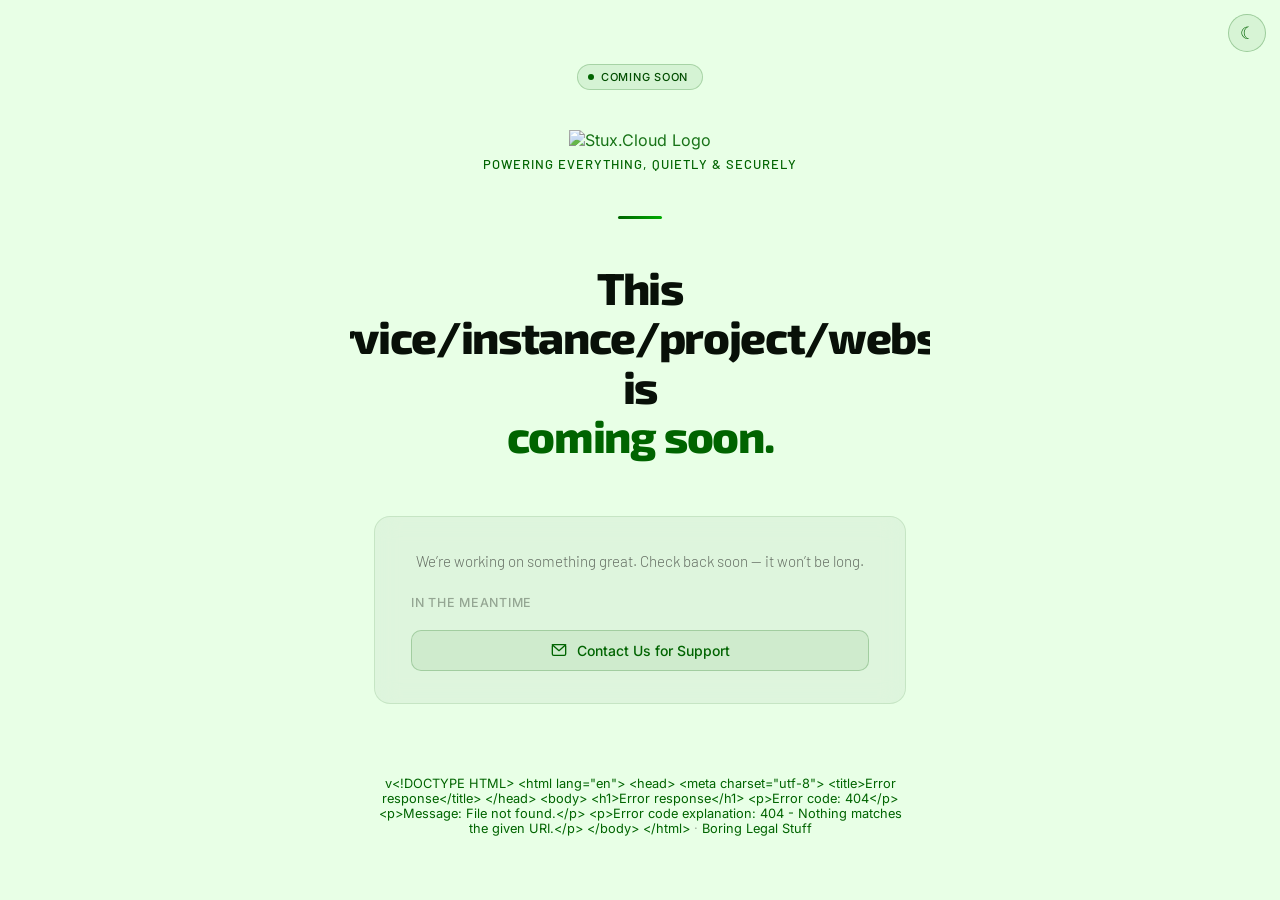
==== index.html @ 69c89c5e "Release v1.0.0 See CHANGELOG.md for details." ====
<!DOCTYPE html>
<html lang="en">

<head>
    <meta charset="UTF-8">
    <meta name="viewport" content="width=device-width, initial-scale=1.0">
    <link rel="icon" type="image/png" href="https://global.media.stux.cloud/icon.png">
    <meta name="description" content="Stux.Cloud — Coming Soon">
    <title>Stux.Cloud — Coming Soon</title>
    <link rel="stylesheet" href="assets/fonts/fonts.css">
    <style>
        *,
        *::before,
        *::after {
            box-sizing: border-box;
            margin: 0;
            padding: 0;
        }

        /* ── Dark mode (default) ── */
        :root {
            --bg: #051e03;
            --bg-card: #111820;
            --border: rgba(255, 255, 255, 0.07);
            --border-input: rgba(255, 255, 255, 0.12);
            --text-1: #eef2ee;
            --text-2: rgba(238, 242, 238, 0.55);
            --text-3: rgba(238, 242, 238, 0.35);
            --accent: #00ac00;
            --accent-dim: rgba(0, 172, 0, 0.13);
            --accent-border: rgba(0, 172, 0, 0.3);
            --accent-hover: rgba(0, 172, 0, 0.22);
            --accent-bg: rgba(0, 172, 0, 0.12);
            --accent-bg-hover: rgba(0, 172, 0, 0.18);
            --accent-border-strong: rgba(0, 172, 0, 0.35);
            --accent-border-hover: rgba(0, 172, 0, 0.55);
            --accent-gradient: linear-gradient(90deg, #006400, #00ac00);
            --chip-color: #00d400;
            --chip-bg: rgba(0, 172, 0, 0.13);
            --chip-border: rgba(0, 172, 0, 0.3);
            --btn-bg: #00ac00;
            --btn-bg-hover: #00c400;
            --btn-text: #0b0f14;
            --input-bg: rgba(255, 255, 255, 0.05);
            --input-bg-focus: rgba(255, 255, 255, 0.08);
        }

        /* ── Light mode ── */
        @media (prefers-color-scheme: light) {
            :root {
                --bg: #e8ffe6;
                --bg-card: #ffffff;
                --border: rgba(0, 0, 0, 0.08);
                --border-input: rgba(0, 0, 0, 0.15);
                --text-1: #081008;
                --text-2: rgba(0, 0, 0, 0.55);
                --text-3: rgba(8, 16, 8, 0.35);
                --accent: #006400;
                --accent-dim: rgba(0, 100, 0, 0.08);
                --accent-border: rgba(0, 100, 0, 0.22);
                --accent-hover: rgba(0, 100, 0, 0.13);
                --accent-bg: rgba(0, 100, 0, 0.07);
                --accent-bg-hover: rgba(0, 100, 0, 0.11);
                --accent-border-strong: rgba(0, 100, 0, 0.28);
                --accent-border-hover: rgba(0, 100, 0, 0.45);
                --accent-gradient: linear-gradient(90deg, #006400, #00ac00);
                --chip-color: #004d00;
                --chip-bg: rgba(0, 100, 0, 0.08);
                --chip-border: rgba(0, 100, 0, 0.22);
                --btn-bg: #006400;
                --btn-bg-hover: #007a00;
                --btn-text: #ffffff;
                --input-bg: #ffffff;
                --input-bg-focus: #f4fbf4;
            }
        }

        :root.theme-light {
            --bg: #e8ffe6;
            --bg-card: #ffffff;
            --border: rgba(0, 0, 0, 0.08);
            --border-input: rgba(0, 0, 0, 0.15);
            --text-1: #081008;
            --text-2: rgba(0, 0, 0, 0.55);
            --text-3: rgba(8, 16, 8, 0.35);
            --accent: #006400;
            --accent-dim: rgba(0, 100, 0, 0.08);
            --accent-border: rgba(0, 100, 0, 0.22);
            --accent-hover: rgba(0, 100, 0, 0.13);
            --accent-bg: rgba(0, 100, 0, 0.07);
            --accent-bg-hover: rgba(0, 100, 0, 0.11);
            --accent-border-strong: rgba(0, 100, 0, 0.28);
            --accent-border-hover: rgba(0, 100, 0, 0.45);
            --accent-gradient: linear-gradient(90deg, #006400, #00ac00);
            --chip-color: #004d00;
            --chip-bg: rgba(0, 100, 0, 0.08);
            --chip-border: rgba(0, 100, 0, 0.22);
            --btn-bg: #006400;
            --btn-bg-hover: #007a00;
            --btn-text: #ffffff;
            --input-bg: #ffffff;
            --input-bg-focus: #f4fbf4;
        }

        :root.theme-dark {
            --bg: #051e03;
            --bg-card: #111820;
            --border: rgba(255, 255, 255, 0.07);
            --border-input: rgba(255, 255, 255, 0.12);
            --text-1: #eef2ee;
            --text-2: rgba(238, 242, 238, 0.55);
            --text-3: rgba(238, 242, 238, 0.35);
            --accent: #00ac00;
            --accent-dim: rgba(0, 172, 0, 0.13);
            --accent-border: rgba(0, 172, 0, 0.3);
            --accent-hover: rgba(0, 172, 0, 0.22);
            --accent-bg: rgba(0, 172, 0, 0.12);
            --accent-bg-hover: rgba(0, 172, 0, 0.18);
            --accent-border-strong: rgba(0, 172, 0, 0.35);
            --accent-border-hover: rgba(0, 172, 0, 0.55);
            --accent-gradient: linear-gradient(90deg, #006400, #00ac00);
            --chip-color: #00d400;
            --chip-bg: rgba(0, 172, 0, 0.13);
            --chip-border: rgba(0, 172, 0, 0.3);
            --btn-bg: #00ac00;
            --btn-bg-hover: #00c400;
            --btn-text: #0b0f14;
            --input-bg: rgba(255, 255, 255, 0.05);
            --input-bg-focus: rgba(255, 255, 255, 0.08);
        }

        html,
        body {
            background: var(--bg);
            color: var(--text-1);
            font-family: 'Inter', sans-serif;
            min-height: 100vh;
            display: flex;
            align-items: center;
            justify-content: center;
            overflow: hidden;
            position: relative;
        }

        /* ── Main wrapper ── */
        .wrapper {
            position: relative;
            z-index: 1;
            display: flex;
            flex-direction: column;
            align-items: center;
            text-align: center;
            padding: 2rem 1.5rem;
            max-width: 580px;
            width: 100%;
        }

        /* ── Staggered animations ── */
        .a1 {
            animation: rise 0.65s 0.00s cubic-bezier(0.16, 1, 0.3, 1) both;
        }

        .a2 {
            animation: rise 0.65s 0.08s cubic-bezier(0.16, 1, 0.3, 1) both;
        }

        .a3 {
            animation: rise 0.65s 0.15s cubic-bezier(0.16, 1, 0.3, 1) both;
        }

        .a4 {
            animation: rise 0.65s 0.22s cubic-bezier(0.16, 1, 0.3, 1) both;
        }

        .a5 {
            animation: rise 0.65s 0.30s cubic-bezier(0.16, 1, 0.3, 1) both;
        }

        .a6 {
            animation: rise 0.65s 0.38s cubic-bezier(0.16, 1, 0.3, 1) both;
        }

        @keyframes rise {
            from {
                opacity: 0;
                transform: translateY(18px);
            }

            to {
                opacity: 1;
                transform: translateY(0);
            }
        }

        /* ── Status chip ── */
        .chip {
            display: inline-flex;
            align-items: center;
            gap: 7px;
            background: var(--chip-bg);
            border: 1px solid var(--chip-border);
            border-radius: 100px;
            padding: 5px 14px 5px 10px;
            font-family: 'Inter', sans-serif;
            font-size: 11px;
            font-weight: 500;
            color: var(--chip-color);
            letter-spacing: 0.07em;
            text-transform: uppercase;
            margin-bottom: 2.5rem;
        }

        .chip-dot {
            width: 6px;
            height: 6px;
            border-radius: 50%;
            background: var(--accent);
            animation: blink 2.4s ease-in-out infinite;
        }

        @keyframes blink {

            0%,
            100% {
                opacity: 1;
            }

            50% {
                opacity: 0.2;
            }
        }

        /* ── Logo ── */
        .logo {
            margin-bottom: 2.75rem;
        }

        .logo a {
            display: inline-block;
            opacity: 0.9;
            transition: opacity 0.2s, transform 0.2s;
        }

        .logo a:hover {
            opacity: 1;
            transform: scale(1.04);
        }

        /* ── Green accent bar ── */
        .accent-bar {
            width: 44px;
            height: 3px;
            border-radius: 2px;
            background: var(--accent-gradient);
            margin: 0 auto 2.75rem;
        }

        /* ── Heading ── */
        h1 {
            font-family: 'Stuxedo Tale', 'Exo 2', sans-serif;
            font-size: clamp(1.9rem, 5vw, 2.8rem);
            font-weight: 800;
            line-height: 1.1;
            letter-spacing: -0.03em;
            color: var(--text-1);
            margin-bottom: 0.75rem;
        }

        h1 em {
            font-style: normal;
            color: var(--accent);
        }

        /* ── Subheading ── */
        .sub {
            font-family: 'StuxGroup Tale', 'Barlow', sans-serif;
            font-size: 0.95rem;
            font-weight: 300;
            color: var(--text-2);
            line-height: 1.7;
            margin-bottom: 1.25rem;
        }

        /* ── Login card ── */
        .card {
            width: 100%;
            background: rgba(255, 255, 255, 0.04);
            border: 1px solid var(--accent-bg-hover);
            border-radius: 16px;
            padding: 32px 36px;
            max-width: 560px;
            width: 100%;
            ;
            margin-top: 2.75rem;
            margin-bottom: 4rem;
            backdrop-filter: blur(12px);
            -webkit-backdrop-filter: blur(12px);
        }

        @media (prefers-color-scheme: light) {
            .card { background: rgba(0, 0, 0, 0.04); }
        }
        :root.theme-light .card { background: rgba(0, 0, 0, 0.04); }
        :root.theme-dark .card { background: rgba(255, 255, 255, 0.04); }

        .card-label {
            font-family: 'Inter', sans-serif;
            font-size: 0.78rem;
            font-weight: 500;
            color: var(--text-3);
            letter-spacing: 0.06em;
            text-transform: uppercase;
            text-align: left;
            margin-bottom: 1.25rem;
        }

        /* ── Password input ── */
        .input-wrap {
            position: relative;
            margin-bottom: 1rem;
        }

        input[type="password"] {
            width: 100%;
            background: rgba(255, 255, 255, 0.05);
            border: 1px solid rgba(255, 255, 255, 0.12);
            border-radius: 10px;
            padding: 0.75rem 0.875rem 0.75rem 2.6rem;
            font-family: 'Inter', sans-serif;
            font-size: 0.9rem;
            font-weight: 400;
            color: var(--text-1);
            outline: none;
            transition: border-color 0.2s, background 0.2s, box-shadow 0.2s;
            -webkit-appearance: none;
            appearance: none;
        }

        input[type="password"]::placeholder {
            color: var(--text-3);
        }

        input[type="password"]:focus {
            background: var(--input-bg-focus);
            border-color: var(--accent-border);
            box-shadow: 0 0 0 3px var(--accent-dim);
        }

        /* ── Submit button ── */
        button[type="submit"] {
            width: 100%;
            background: var(--accent-bg);
            border: none;
            border-radius: 10px;
            padding: 0.8rem 1.5rem;
            font-family: 'Inter', sans-serif;
            font-size: 0.9rem;
            font-weight: 500;
            color: var(--accent);
            cursor: pointer;
            transition: background 0.2s, transform 0.15s;
            letter-spacing: 0.02em;
        }

        button[type="submit"]:hover {
            background: var(--btn-bg-hover);
            opacity: 1;
        }

        button[type="submit"]:active {
            transform: scale(0.98);
        }

        /* ── Badge ── */
        .status-btn {
            color: #0b0f14 !important;
        }

        .status-btn:hover,
        .status-btn:focus {
            background: var(--accent-hover);
            color: var(--accent) !important;
            border-color: var(--accent-border-hover);
            outline: none;

            opacity: 1;
        }

        .input-wrap::before {
            content: '';
            position: absolute;
            left: 14px;
            top: 50%;
            transform: translateY(-50%);
            width: 15px;
            height: 15px;
            background-image: url("data:image/svg+xml,%3Csvg xmlns='http://www.w3.org/2000/svg' viewBox='0 0 24 24' fill='none' stroke='%2300ac00' stroke-width='1.9' stroke-linecap='round' stroke-linejoin='round'%3E%3Crect x='3' y='11' width='18' height='11' rx='2' ry='2'/%3E%3Cpath d='M7 11V7a5 5 0 0 1 10 0v4'/%3E%3C/svg%3E");
            background-repeat: no-repeat;
            background-size: contain;
            background-position: center;
            z-index: 2;
            pointer-events: none;
            transition: opacity 0.2s;
        }

        @media (prefers-color-scheme: light) {
            .input-wrap::before {
                background-image: url("data:image/svg+xml,%3Csvg xmlns='http://www.w3.org/2000/svg' viewBox='0 0 24 24' fill='none' stroke='%23006400' stroke-width='1.9' stroke-linecap='round' stroke-linejoin='round'%3E%3Crect x='3' y='11' width='18' height='11' rx='2' ry='2'/%3E%3Cpath d='M7 11V7a5 5 0 0 1 10 0v4'/%3E%3C/svg%3E");
            }
        }

        .input-wrap:focus-within::before {
            opacity: 1;
        }

        /* ── Tagline ── */
        .tagline {
            font-family: 'StuxGroup Tale', 'Barlow', sans-serif;
            font-size: 13px;
            font-weight: 500;
            color: var(--accent);
            letter-spacing: 0.08em;
            text-transform: uppercase;
            margin: 6px 0 0;
        }

        /* ── Logo responsive ── */
        .logo img,
        img.site-logo {
            max-height: 100px;
            height: auto;
            width: auto;
        }

        img.poweredby-badge {
            max-height: 80px;
        }

        @media (max-width: 570px) {

            .logo img,
            img.site-logo,
            img.poweredby-badge {
                width: 100%;
                max-height: none;
            }
        }

        #theme-toggle {
            position: fixed;
            top: 14px;
            right: 14px;
            z-index: 100;
            background: var(--accent-bg);
            border: 1px solid var(--accent-border-strong);
            border-radius: 50%;
            width: 38px;
            height: 38px;
            font-size: 17px;
            line-height: 38px;
            text-align: center;
            cursor: pointer;
            padding: 0;
            color: var(--accent);
            transition: background 0.2s, border-color 0.2s;
        }

        #theme-toggle:hover {
            background: var(--accent-hover);
            border-color: var(--accent-border-hover);
        }

        /* ── Button list ── */
        .btn-list {
            display: flex;
            flex-direction: column;
            gap: 10px;
        }

        .btn-list a {
            display: flex;
            align-items: center;
            gap: 10px;
            padding: 11px 16px;
            border-radius: 10px;
            justify-content: center;
            font-family: 'Inter', sans-serif;
            font-size: 14px;
            font-weight: 500;
            text-decoration: none;
            border: 1px solid var(--accent-border);
            background: var(--accent-bg);
            color: var(--accent);
            transition: background 0.2s, border-color 0.2s;
        }

        .btn-list a:hover,
        .btn-list a:focus {
            background: var(--accent-bg-hover);
            border-color: var(--accent-border-hover);
            color: var(--accent) !important;

            opacity: 1;
        }

        .btn-list a svg {
            width: 16px;
            height: 16px;
            fill: none;
            stroke: currentColor;
            stroke-width: 2;
            stroke-linecap: round;
            stroke-linejoin: round;
            flex-shrink: 0;
        }

        /* ── Links ── */
        a,
        a:visited {
            color: var(--accent) !important;
            text-decoration: none !important;
        }

        a:hover,
        a:focus {
            color: var(--accent) !important;
            text-decoration: none !important;
            opacity: 0.8;
        }

        /* ── CSS-only falling leaves (TinyMCE-safe, no JS/canvas) ── */
        .leaves {
            position: fixed;
            inset: 0;
            z-index: 0;
            pointer-events: none;
            overflow: hidden;
        }

        .lf {
            position: absolute;
            top: -30px;
            width: var(--sz, 14px);
            height: calc(var(--sz, 14px) * 1.4);
            animation-timing-function: linear;
            animation-iteration-count: infinite;
        }

        .lf::before {
            content: '';
            display: block;
            width: 100%;
            height: 100%;
            border-radius: 50% 0 50% 0;
            transform: rotate(45deg);
        }

        /* dark mode colours */
        .lf {
            opacity: var(--op-d, 0.12);
        }

        .lf::before {
            background: var(--cd, #00ac00);
        }

        /* light mode colours */
        @media (prefers-color-scheme: light) {
            .lf {
                opacity: var(--op-l, 0.18);
            }

            .lf::before {
                background: var(--cl, #006400);
            }
        }

        /* three sway variants */
        .lf-a {
            animation-name: lf-fall-a;
        }

        .lf-b {
            animation-name: lf-fall-b;
        }

        .lf-c {
            animation-name: lf-fall-c;
        }

        @keyframes lf-fall-a {
            0% {
                transform: translate(0, -30px) rotate(0deg);
            }

            20% {
                transform: translate(35px, 20vh) rotate(80deg);
            }

            40% {
                transform: translate(-15px, 40vh) rotate(155deg);
            }

            60% {
                transform: translate(28px, 60vh) rotate(230deg);
            }

            80% {
                transform: translate(-12px, 80vh) rotate(305deg);
            }

            100% {
                transform: translate(5px, 110vh) rotate(360deg);
            }
        }

        @keyframes lf-fall-b {
            0% {
                transform: translate(0, -30px) rotate(15deg);
            }

            20% {
                transform: translate(-28px, 20vh) rotate(88deg);
            }

            40% {
                transform: translate(22px, 40vh) rotate(163deg);
            }

            60% {
                transform: translate(-32px, 60vh) rotate(238deg);
            }

            80% {
                transform: translate(18px, 80vh) rotate(313deg);
            }

            100% {
                transform: translate(-8px, 110vh) rotate(390deg);
            }
        }

        @keyframes lf-fall-c {
            0% {
                transform: translate(0, -30px) rotate(-10deg);
            }

            20% {
                transform: translate(18px, 20vh) rotate(60deg);
            }

            40% {
                transform: translate(-38px, 40vh) rotate(130deg);
            }

            60% {
                transform: translate(14px, 60vh) rotate(205deg);
            }

            80% {
                transform: translate(-22px, 80vh) rotate(275deg);
            }

            100% {
                transform: translate(10px, 110vh) rotate(345deg);
            }
        }

        .badge-wrap a {
            display: inline-block;
            color: var(--accent) !important;
            opacity: 0.9;
            transition: opacity 0.2s, transform 0.2s;
        }

        .badge-wrap a:hover {
            opacity: 1;
            transform: scale(1.04);
        }

        /* ── Icons (CSS-only, TinyMCE-safe) ── */
        .info-icon.icon-info::before {
            content: '';
            display: block;
            width: 15px;
            height: 15px;
            background-image: url("data:image/svg+xml,%3Csvg xmlns='http://www.w3.org/2000/svg' viewBox='0%200%2024%2024' fill='none' stroke='%2300ac00' stroke-width='1.9' stroke-linecap='round' stroke-linejoin='round'%3E%3Ccircle cx='12' cy='12' r='10'/%3E%3Cline x1='12' y1='8' x2='12' y2='12'/%3E%3Cline x1='12' y1='16' x2='12.01' y2='16'/%3E%3C/svg%3E");
            background-repeat: no-repeat;
            background-size: contain;
            background-position: center;
        }

        @media (prefers-color-scheme: light) {
            .info-icon.icon-info::before {
                background-image: url("data:image/svg+xml,%3Csvg xmlns='http://www.w3.org/2000/svg' viewBox='0%200%2024%2024' fill='none' stroke='%23006400' stroke-width='1.9' stroke-linecap='round' stroke-linejoin='round'%3E%3Ccircle cx='12' cy='12' r='10'/%3E%3Cline x1='12' y1='8' x2='12' y2='12'/%3E%3Cline x1='12' y1='16' x2='12.01' y2='16'/%3E%3C/svg%3E");
            }
        }

        .info-icon.icon-phone::before {
            content: '';
            display: block;
            width: 15px;
            height: 15px;
            background-image: url("data:image/svg+xml,%3Csvg xmlns='http://www.w3.org/2000/svg' viewBox='0%200%2024%2024' fill='none' stroke='%2300ac00' stroke-width='1.9' stroke-linecap='round' stroke-linejoin='round'%3E%3Cpath d='M22%2016.92v3a2%202%200%2001-2.18%202%2019.79%2019.79%200%2001-8.63-3.07A19.5%2019.5%200%20013.07%209.81%2019.79%2019.79%200%20010%201.18%202%202%200%20011.98%200h3a2%202%200%20012%201.72c.127.96.361%201.903.7%202.81a2%202%200%2001-.45%202.11L6.09%207.91a16%2016%200%20006%206l1.27-1.27a2%202%200%20012.11-.45c.907.339%201.85.573%202.81.7A2%202%200%200122%2014.92v2z'/%3E%3C/svg%3E");
            background-repeat: no-repeat;
            background-size: contain;
            background-position: center;
        }

        @media (prefers-color-scheme: light) {
            .info-icon.icon-phone::before {
                background-image: url("data:image/svg+xml,%3Csvg xmlns='http://www.w3.org/2000/svg' viewBox='0%200%2024%2024' fill='none' stroke='%23006400' stroke-width='1.9' stroke-linecap='round' stroke-linejoin='round'%3E%3Cpath d='M22%2016.92v3a2%202%200%2001-2.18%202%2019.79%2019.79%200%2001-8.63-3.07A19.5%2019.5%200%20013.07%209.81%2019.79%2019.79%200%20010%201.18%202%202%200%20011.98%200h3a2%202%200%20012%201.72c.127.96.361%201.903.7%202.81a2%202%200%2001-.45%202.11L6.09%207.91a16%2016%200%20006%206l1.27-1.27a2%202%200%20012.11-.45c.907.339%201.85.573%202.81.7A2%202%200%200122%2014.92v2z'/%3E%3C/svg%3E");
            }
        }

        :root.theme-light .input-wrap::before {
            background-image: url("data:image/svg+xml,%3Csvg xmlns='http://www.w3.org/2000/svg' viewBox='0 0 24 24' fill='none' stroke='%23006400' stroke-width='1.9' stroke-linecap='round' stroke-linejoin='round'%3E%3Crect x='3' y='11' width='18' height='11' rx='2' ry='2'/%3E%3Cpath d='M7 11V7a5 5 0 0 1 10 0v4'/%3E%3C/svg%3E");
        }

        :root.theme-light .info-icon.icon-info::before {
            background-image: url("data:image/svg+xml,%3Csvg xmlns='http://www.w3.org/2000/svg' viewBox='0%200%2024%2024' fill='none' stroke='%23006400' stroke-width='1.9' stroke-linecap='round' stroke-linejoin='round'%3E%3Ccircle cx='12' cy='12' r='10'/%3E%3Cline x1='12' y1='8' x2='12' y2='12'/%3E%3Cline x1='12' y1='16' x2='12.01' y2='16'/%3E%3C/svg%3E");
        }

        :root.theme-light .info-icon.icon-phone::before {
            background-image: url("data:image/svg+xml,%3Csvg xmlns='http://www.w3.org/2000/svg' viewBox='0%200%2024%2024' fill='none' stroke='%23006400' stroke-width='1.9' stroke-linecap='round' stroke-linejoin='round'%3E%3Cpath d='M22%2016.92v3a2%202%200%2001-2.18%202%2019.79%2019.79%200%2001-8.63-3.07A19.5%2019.5%200%20013.07%209.81%2019.79%2019.79%200%20010%201.18%202%202%200%20011.98%200h3a2%202%200%20012%201.72c.127.96.361%201.903.7%202.81a2%202%200%2001-.45%202.11L6.09%207.91a16%2016%200%20006%206l1.27-1.27a2%202%200%20012.11-.45c.907.339%201.85.573%202.81.7A2%202%200%200122%2014.92v2z'/%3E%3C/svg%3E");
        }

        :root.theme-light .lf {
            opacity: var(--op-l, 0.18);
        }

        :root.theme-light .lf::before {
            background: var(--cl, #006400);
        }

        :root.theme-dark .lf {
            opacity: var(--op-d, 0.12);
        }

        :root.theme-dark .lf::before {
            background: var(--cd, #00ac00);
        }
    </style>
</head>

<body>
    <button id="theme-toggle" title="Toggle light/dark mode" aria-label="Toggle light/dark mode">&#9788;</button>

    <div class="leaves" contenteditable="false" data-mce-bogus="1">
        <span class="lf lf-a"
            style="left:42%;animation-duration:10.2s;animation-delay:-0.7s;--sz:10px;--op-d:0.09;--op-l:0.2;--cd:#007800;--cl:#00ac00">&#8203;</span>
        <span class="lf lf-b"
            style="left:8%;animation-duration:8.7s;animation-delay:-1.3s;--sz:11px;--op-d:0.13;--op-l:0.13;--cd:#00ac00;--cl:#00ac00">&#8203;</span>
        <span class="lf lf-c"
            style="left:55%;animation-duration:11.5s;animation-delay:-13.2s;--sz:13px;--op-d:0.16;--op-l:0.2;--cd:#00ac00;--cl:#00ac00">&#8203;</span>
        <span class="lf lf-a"
            style="left:75%;animation-duration:14.8s;animation-delay:-8.4s;--sz:10px;--op-d:0.15;--op-l:0.14;--cd:#00c800;--cl:#007a00">&#8203;</span>
        <span class="lf lf-b"
            style="left:70%;animation-duration:9.5s;animation-delay:-12.4s;--sz:20px;--op-d:0.1;--op-l:0.2;--cd:#00b400;--cl:#007a00">&#8203;</span>
        <span class="lf lf-c"
            style="left:48%;animation-duration:12.7s;animation-delay:-12.6s;--sz:19px;--op-d:0.09;--op-l:0.15;--cd:#00b400;--cl:#00ac00">&#8203;</span>
        <span class="lf lf-a"
            style="left:55%;animation-duration:10.7s;animation-delay:-3.1s;--sz:17px;--op-d:0.12;--op-l:0.15;--cd:#009900;--cl:#005c00">&#8203;</span>
        <span class="lf lf-b"
            style="left:32%;animation-duration:9.4s;animation-delay:-12.9s;--sz:17px;--op-d:0.19;--op-l:0.22;--cd:#007800;--cl:#00ac00">&#8203;</span>
        <span class="lf lf-c"
            style="left:10%;animation-duration:10.3s;animation-delay:-12.3s;--sz:22px;--op-d:0.12;--op-l:0.25;--cd:#00c800;--cl:#006400">&#8203;</span>
        <span class="lf lf-a"
            style="left:86%;animation-duration:11.5s;animation-delay:-12.9s;--sz:22px;--op-d:0.19;--op-l:0.16;--cd:#00b400;--cl:#009000">&#8203;</span>
        <span class="lf lf-b"
            style="left:77%;animation-duration:13.4s;animation-delay:-7.0s;--sz:11px;--op-d:0.18;--op-l:0.25;--cd:#00c800;--cl:#005c00">&#8203;</span>
        <span class="lf lf-c"
            style="left:86%;animation-duration:12.8s;animation-delay:-13.1s;--sz:14px;--op-d:0.16;--op-l:0.26;--cd:#00c800;--cl:#009000">&#8203;</span>
        <span class="lf lf-a"
            style="left:92%;animation-duration:12.3s;animation-delay:-8.6s;--sz:10px;--op-d:0.19;--op-l:0.17;--cd:#006400;--cl:#006400">&#8203;</span>
        <span class="lf lf-b"
            style="left:64%;animation-duration:13.1s;animation-delay:-13.2s;--sz:12px;--op-d:0.17;--op-l:0.18;--cd:#00c800;--cl:#006400">&#8203;</span>
        <span class="lf lf-c"
            style="left:22%;animation-duration:11.4s;animation-delay:-7.7s;--sz:12px;--op-d:0.18;--op-l:0.24;--cd:#007800;--cl:#005c00">&#8203;</span>
        <span class="lf lf-a"
            style="left:54%;animation-duration:12.5s;animation-delay:-0.2s;--sz:16px;--op-d:0.19;--op-l:0.14;--cd:#009900;--cl:#007a00">&#8203;</span>
        <span class="lf lf-b"
            style="left:30%;animation-duration:7.1s;animation-delay:-4.8s;--sz:19px;--op-d:0.1;--op-l:0.16;--cd:#009900;--cl:#004d00">&#8203;</span>
        <span class="lf lf-c"
            style="left:69%;animation-duration:11.5s;animation-delay:-8.8s;--sz:12px;--op-d:0.16;--op-l:0.19;--cd:#006400;--cl:#005c00">&#8203;</span>
        <span class="lf lf-a"
            style="left:87%;animation-duration:10.7s;animation-delay:-3.6s;--sz:22px;--op-d:0.19;--op-l:0.22;--cd:#006400;--cl:#004d00">&#8203;</span>
        <span class="lf lf-b"
            style="left:51%;animation-duration:7.8s;animation-delay:-8.4s;--sz:20px;--op-d:0.13;--op-l:0.15;--cd:#009900;--cl:#004d00">&#8203;</span>
        <span class="lf lf-c"
            style="left:21%;animation-duration:11.8s;animation-delay:-12.5s;--sz:11px;--op-d:0.08;--op-l:0.14;--cd:#00ac00;--cl:#009000">&#8203;</span>
        <span class="lf lf-a"
            style="left:79%;animation-duration:14.0s;animation-delay:-13.6s;--sz:19px;--op-d:0.13;--op-l:0.21;--cd:#007800;--cl:#00ac00">&#8203;</span>
        <span class="lf lf-b"
            style="left:47%;animation-duration:7.9s;animation-delay:-7.4s;--sz:17px;--op-d:0.2;--op-l:0.19;--cd:#00c800;--cl:#009000">&#8203;</span>
        <span class="lf lf-c"
            style="left:11%;animation-duration:13.0s;animation-delay:-12.0s;--sz:21px;--op-d:0.11;--op-l:0.24;--cd:#009900;--cl:#00ac00">&#8203;</span>
        <span class="lf lf-a"
            style="left:3%;animation-duration:14.6s;animation-delay:-11.1s;--sz:15px;--op-d:0.1;--op-l:0.2;--cd:#00ac00;--cl:#00ac00">&#8203;</span>
        <span class="lf lf-b"
            style="left:39%;animation-duration:13.9s;animation-delay:-0.3s;--sz:21px;--op-d:0.18;--op-l:0.19;--cd:#009900;--cl:#009000">&#8203;</span>
        <span class="lf lf-c"
            style="left:29%;animation-duration:13.2s;animation-delay:-6.5s;--sz:15px;--op-d:0.16;--op-l:0.21;--cd:#009900;--cl:#007a00">&#8203;</span>
        <span class="lf lf-a"
            style="left:52%;animation-duration:8.8s;animation-delay:-3.6s;--sz:18px;--op-d:0.14;--op-l:0.22;--cd:#00ac00;--cl:#009000">&#8203;</span>
        <span class="lf lf-b"
            style="left:61%;animation-duration:12.5s;animation-delay:-10.4s;--sz:15px;--op-d:0.13;--op-l:0.25;--cd:#007800;--cl:#009000">&#8203;</span>
        <span class="lf lf-c"
            style="left:11%;animation-duration:8.8s;animation-delay:-10.9s;--sz:13px;--op-d:0.12;--op-l:0.19;--cd:#006400;--cl:#006400">&#8203;</span>
    </div>

    <div class="wrapper">

        <div class="chip a1">
            <span class="chip-dot">&#8203;</span>
            Coming Soon
        </div>

        <div class="logo a2">
            <a href="https://stux.cloud" target="_blank" rel="noopener" title="Stux.Cloud"><img class="site-logo"
                    src="https://global.media.stux.cloud/logo.png" alt="Stux.Cloud Logo" title="Stux.Cloud Logo"></a>
            <p class="tagline">Powering everything, quietly &amp; securely</p>
        </div>

        <div class="accent-bar a3"></div>

        <h1 class="a4">This service/instance/project/website is<br><em>coming soon.</em></h1>

        <div class="card a5">
            <p class="sub a4">We’re working on something great. Check back soon — it won’t be long.</p>
            <p class="card-label">In the meantime</p>
            <div class="btn-list">
                <a href="mailto:hello@stux.cloud" title="Email Stux.Cloud Support">
                    <svg viewBox="0 0 24 24">
                        <rect x="2" y="4" width="20" height="16" rx="2" />
                        <polyline points="2,4 12,13 22,4" />
                    </svg>
                    Contact Us for Support
                </a>
            </div>
        </div>

        <p style="font-size:0.8rem;color:var(--text-3);margin-top:0.5rem;">
            <a href="changelog" id="version-link" style="color:inherit;text-decoration:underline;">Changelog</a>
            &middot;
            <a href="legal" style="color:inherit;text-decoration:underline;">Boring Legal Stuff</a>
        </p>

    </div>

    <script>
        (function () {
            var root = document.documentElement;
            var btn = document.getElementById('theme-toggle');
            var prefersDark = window.matchMedia('(prefers-color-scheme: dark)').matches;
            var stored = localStorage.getItem('stuxedo-theme');
            var isDark = stored ? stored === 'dark' : prefersDark;

            function apply(dark) {
                root.classList.toggle('theme-dark', dark);
                root.classList.toggle('theme-light', !dark);
                btn.textContent = dark ? '☀' : '☾';
                btn.title = dark ? 'Switch to light mode' : 'Switch to dark mode';
            }

            apply(isDark);

            btn.addEventListener('click', function () {
                isDark = !isDark;
                localStorage.setItem('stuxedo-theme', isDark ? 'dark' : 'light');
                apply(isDark);
            });
        })();
    </script>
    <script>
        if (window.parent !== window) {
            var parentOrigin = document.referrer ? new URL(document.referrer).origin : "*";
            window.parent.postMessage(
                { type: "page-title", title: document.title },
                parentOrigin
            );
        }
    </script>
    <script>
        fetch('VERSION.md')
            .then(function (r) { return r.text(); })
            .then(function (v) {
                document.getElementById('version-link').textContent = 'v' + v.trim();
            })
            .catch(function () {});
    </script>
</body>

</html>
---- assets/fonts/fonts.css ----
@font-face { font-family: 'Barlow'; font-style: normal; font-weight: 300; font-display: swap; src: url('barlow-300.woff2') format('woff2'); }
@font-face { font-family: 'Barlow'; font-style: normal; font-weight: 400; font-display: swap; src: url('barlow-400.woff2') format('woff2'); }
@font-face { font-family: 'Barlow'; font-style: normal; font-weight: 500; font-display: swap; src: url('barlow-500.woff2') format('woff2'); }
@font-face { font-family: 'Barlow'; font-style: normal; font-weight: 600; font-display: swap; src: url('barlow-600.woff2') format('woff2'); }
@font-face { font-family: 'Barlow'; font-style: italic; font-weight: 300; font-display: swap; src: url('barlow-300italic.woff2') format('woff2'); }
@font-face { font-family: 'Barlow'; font-style: italic; font-weight: 400; font-display: swap; src: url('barlow-400italic.woff2') format('woff2'); }

@font-face { font-family: 'Exo 2'; font-style: normal; font-weight: 400; font-display: swap; src: url('exo2-400.woff2') format('woff2'); }
@font-face { font-family: 'Exo 2'; font-style: normal; font-weight: 500; font-display: swap; src: url('exo2-400.woff2') format('woff2'); }
@font-face { font-family: 'Exo 2'; font-style: normal; font-weight: 600; font-display: swap; src: url('exo2-400.woff2') format('woff2'); }
@font-face { font-family: 'Exo 2'; font-style: normal; font-weight: 700; font-display: swap; src: url('exo2-400.woff2') format('woff2'); }
@font-face { font-family: 'Exo 2'; font-style: normal; font-weight: 800; font-display: swap; src: url('exo2-400.woff2') format('woff2'); }
@font-face { font-family: 'Exo 2'; font-style: italic; font-weight: 400; font-display: swap; src: url('exo2-400italic.woff2') format('woff2'); }

@font-face { font-family: 'Inter'; font-style: normal; font-weight: 300; font-display: swap; src: url('inter-var.woff2') format('woff2'); }
@font-face { font-family: 'Inter'; font-style: normal; font-weight: 400; font-display: swap; src: url('inter-var.woff2') format('woff2'); }
@font-face { font-family: 'Inter'; font-style: normal; font-weight: 500; font-display: swap; src: url('inter-var.woff2') format('woff2'); }
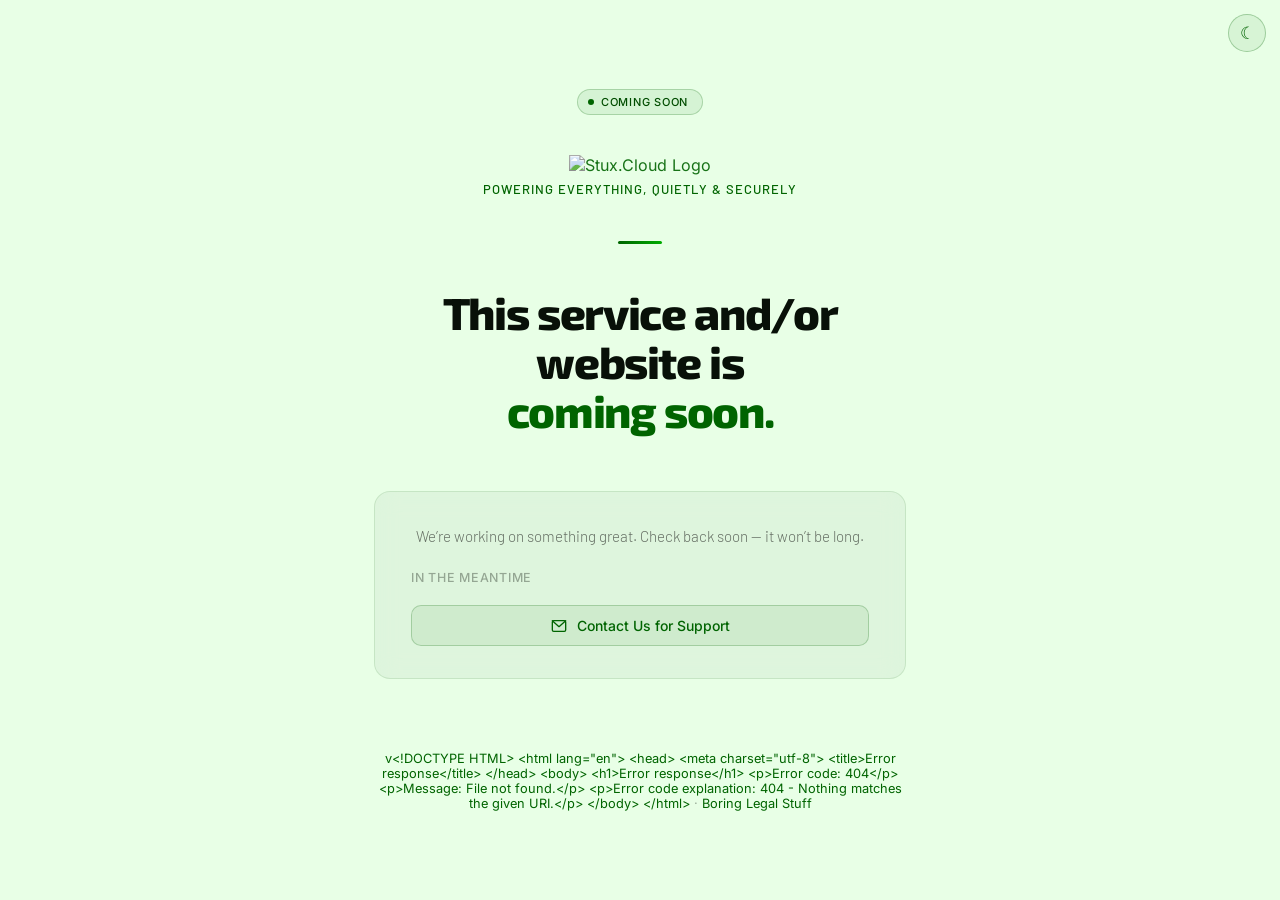
==== commit 9f369bbf: "Release v1.0.2 See CHANGELOG.md for details." ====
--- a/index.html
+++ b/index.html
@@ -824,7 +824,7 @@
 
         <div class="accent-bar a3"></div>
 
-        <h1 class="a4">This service/instance/project/website is<br><em>coming soon.</em></h1>
+        <h1 class="a4">This service and/or website is<br><em>coming soon.</em></h1>
 
         <div class="card a5">
             <p class="sub a4">We’re working on something great. Check back soon — it won’t be long.</p>
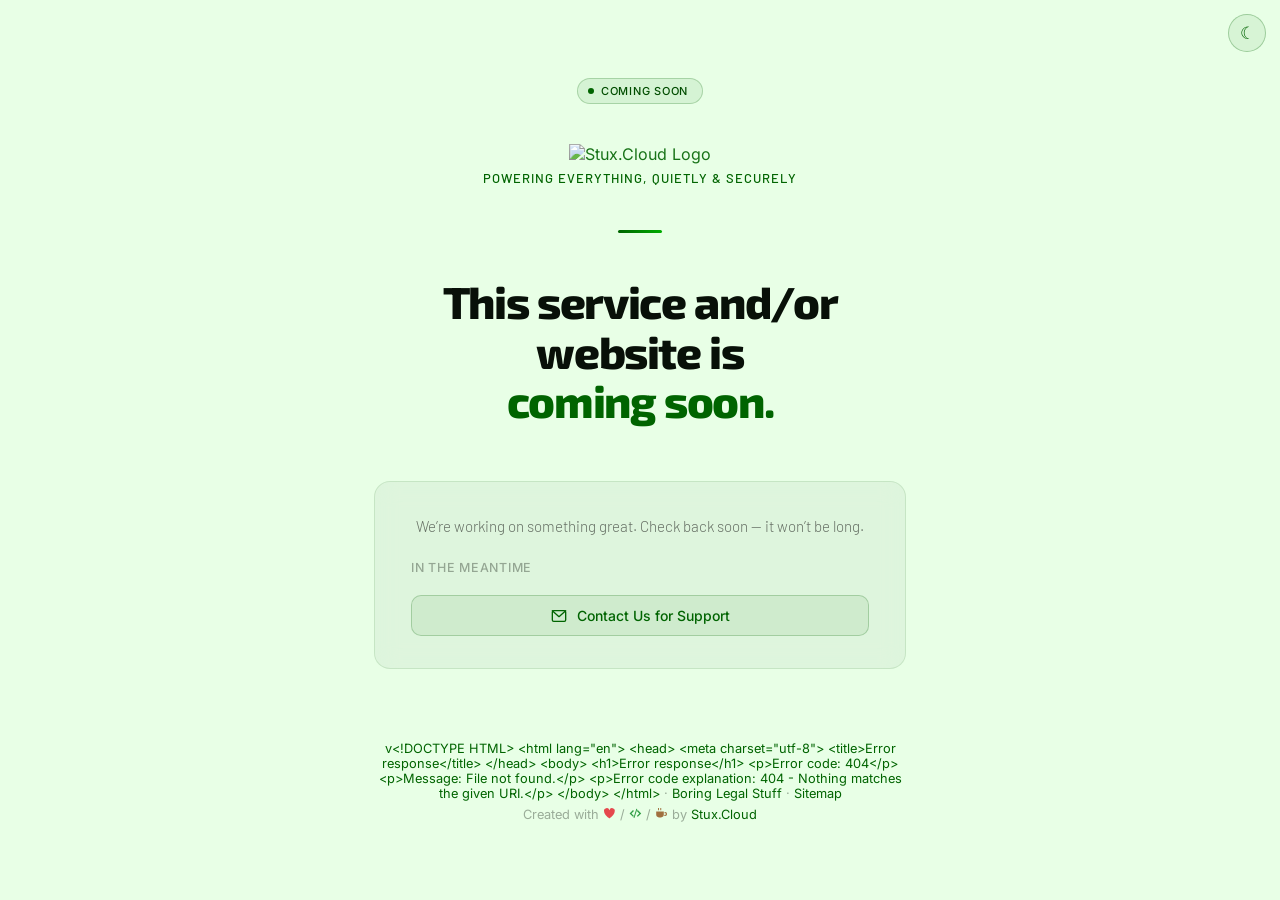
==== commit dd198c85: "Release v1.1.0 See CHANGELOG.md for details." ====
--- a/index.html
+++ b/index.html
@@ -741,6 +741,8 @@
             background: var(--cd, #00ac00);
         }
     </style>
+    <link rel="stylesheet" href="/assets/site-banner.css">
+    <link rel="stylesheet" href="/assets/site-brand.css">
 </head>
 
 <body>
@@ -844,7 +846,10 @@
             <a href="changelog" id="version-link" style="color:inherit;text-decoration:underline;">Changelog</a>
             &middot;
             <a href="legal" style="color:inherit;text-decoration:underline;">Boring Legal Stuff</a>
+            &middot;
+            <a href="sitemap/" style="color:inherit;text-decoration:underline;">Sitemap</a>
         </p>
+        <p class="created-with stx-created">Created with <svg class="cw-love" viewBox="0 0 16 16" aria-hidden="true" focusable="false"><title>Love</title><path d="M8 14.3S1.4 10.2 1.4 5.7A3.4 3.4 0 0 1 8 4a3.4 3.4 0 0 1 6.6 1.7c0 4.5-6.6 8.6-6.6 8.6z"/></svg> / <svg class="cw-code" viewBox="0 0 16 16" aria-hidden="true" focusable="false"><title>Code</title><path d="M5 3.7 6.2 4.9 3.1 8l3.1 3.1L5 12.3.7 8zM11 3.7 15.3 8 11 12.3l-1.2-1.2L12.9 8 9.8 4.9zM9.2 2.2l1.2.4-3.6 11.2-1.2-.4z"/></svg> / <svg class="cw-coffee" viewBox="0 0 16 16" aria-hidden="true" focusable="false"><title>Coffee</title><path d="M1.5 5.5h9.5v4a3.5 3.5 0 0 1-3.5 3.5h-2.5A3.5 3.5 0 0 1 1.5 9.5zM12 6.3h.7a2.4 2.4 0 0 1 0 4.8h-1.3c.3-.4.5-.9.6-1.4h.7a1 1 0 0 0 0-2H12zM3.8 1.4H5v2.8H3.8zM6.6 1.4h1.2v2.8H6.6z"/></svg><span class="cw-sr"> love, code and coffee</span> by <a href="https://stux.cloud" target="_blank" rel="noopener">Stux.Cloud</a></p>
 
     </div>
 
@@ -889,6 +894,9 @@
             })
             .catch(function () {});
     </script>
+    <script src="/assets/dev-mode.js"></script>
+    <script src="/assets/site-banners.js"></script>
+    <script src="/assets/site-banner.js"></script>
 </body>
 
 </html>
--- a/assets/site-banner.css
+++ b/assets/site-banner.css
@@ -0,0 +1,194 @@
+/*
+ * Site banner - one component, four variants (site, soon, dev, maintenance)
+ *
+ * Self-contained: copy this file (and site-banner.js) into any project. Muted and
+ * readable, and it never covers or cuts off the page.
+ *
+ * Markup (stack order when several apply: maintenance, soon, dev, site):
+ *
+ *   <html class="has-site-banner">            (only while a banner is shown)
+ *   <body>
+ *     <div class="site-banners" data-site-banners>
+ *       <div class="site-banner site-banner--dev" role="note">
+ *         <span class="site-banner-label">Dev mode</span>
+ *         <span class="site-banner-text">Local preview. Run <code>dev-server.sh --no-dev-mode</code>…</span>
+ *       </div>
+ *     </div>
+ *     …the page…
+ *
+ * Position: sticky at the top of the document by default. If the page scrolls something
+ * other than the document (e.g. html{overflow:hidden} + body{overflow:auto}), add
+ * .site-banners--fixed to the wrapper and .site-banner-fixed to <html>: the banners are
+ * fixed to the top and <body> is padded by their height instead.
+ *
+ * --banner-h on :root is the banners' height (0px without a banner). site-banner.js keeps
+ * it exact with a ResizeObserver, including when the text wraps on phones; the value
+ * below is a one-line estimate for no-JS. Offset anything fixed or sticky at the top by
+ * it: top: calc(<gap> + var(--banner-h, 0px)), and full-height layouts by
+ * min-height: calc(100dvh - var(--banner-h, 0px)). Fixed background layers don't need it.
+ *
+ * Theme hooks - map these to the project's own tokens (defaults in brackets):
+ *   --banner-page-bg   the page background        [var(--bg), #0d1117]
+ *   --banner-text      the normal body text       [var(--text), #e6edf3]
+ *   --banner-site      the site's own accent      [var(--brand), #3ba7ff] (dark theme)
+ *   --banner-site-light  its light-theme accent   [#0a5fb4]
+ *   --banner-site-glyph  the site notice's pattern tile, a 48px SVG data URI used as a
+ *                      mask (e.g. the project's icon as a silhouette) [a small sparkle]
+ * Light theme is picked up from :root.theme-light, :root[data-theme="light"], or the
+ * system preference unless :root.theme-dark / [data-theme="dark"] overrides it.
+ */
+
+:root {
+    --banner-h: 0px;
+}
+
+:root.has-site-banner {
+    --banner-h: 38px;
+    scroll-padding-top: var(--banner-h);
+}
+
+.site-banners {
+    position: sticky;
+    top: 0;
+    z-index: 900; /* above page content, below modals (1000+) */
+}
+
+.site-banners--fixed {
+    position: fixed;
+    left: 0;
+    right: 0;
+}
+
+/* Fixed mode: <html class="has-site-banner site-banner-fixed"> pads <body> instead. */
+:root.has-site-banner.site-banner-fixed body {
+    padding-top: var(--banner-h);
+    scroll-padding-top: var(--banner-h);
+}
+
+.site-banner {
+    /* Dark-theme accents (the default) */
+    --banner-accent: var(--banner-site, var(--brand, #3ba7ff));
+    --banner-ink: var(--banner-accent);
+    position: relative;
+    display: flex;
+    flex-wrap: wrap;
+    align-items: center;
+    justify-content: center;
+    gap: 6px 10px;
+    padding: 8px 16px;
+    /* The page background tinted with the accent; the fallback is the plain page background. */
+    --banner-tint: color-mix(in srgb, var(--banner-accent) 12%, var(--banner-page-bg, var(--bg, #0d1117)));
+    background: var(--banner-page-bg, var(--bg, #0d1117));
+    background: var(--banner-tint);
+    border-bottom: 1px solid var(--banner-accent);
+    border-bottom-color: color-mix(in srgb, var(--banner-accent) 35%, transparent);
+    color: var(--banner-text, var(--text, #e6edf3));
+    font: 500 13.5px/1.4 system-ui, -apple-system, "Segoe UI", Roboto, sans-serif;
+    text-align: center;
+}
+
+/* ── Icon pattern ──
+ * Each variant tiles a small glyph across the banner in its accent at low opacity. The glyph
+ * is a mask over an accent-coloured layer, so one SVG works in both themes. Pure decoration.
+ * Override --banner-glyph (or --banner-site-glyph for the site variant) with your own
+ * 48px tile to use another glyph. */
+.site-banner {
+    --banner-glyph: var(--banner-site-glyph, url("data:image/svg+xml,%3Csvg xmlns='http://www.w3.org/2000/svg' width='48' height='48' viewBox='0 0 48 48'%3E%3Cg transform='translate%285 5%29 scale%281.25%29 rotate%28-10 6 6%29'%3E%3Cpath d='M6 0.2a1.6 1.6 0 1 1 0 3.2A1.6 1.6 0 1 1 6 0.2zM3.9 4.6h3.3v5.3h1.1v1.9H3.7V9.9h1.2V6.5h-1z'/%3E%3C/g%3E%3Cg transform='translate%2829 29%29 scale%281.25%29 rotate%2810 6 6%29'%3E%3Cpath d='M6 0.2a1.6 1.6 0 1 1 0 3.2A1.6 1.6 0 1 1 6 0.2zM3.9 4.6h3.3v5.3h1.1v1.9H3.7V9.9h1.2V6.5h-1z'/%3E%3C/g%3E%3C/svg%3E"));
+}
+.site-banner--dev         { --banner-glyph: url("data:image/svg+xml,%3Csvg xmlns='http://www.w3.org/2000/svg' width='48' height='48' viewBox='0 0 48 48'%3E%3Cg transform='translate%285 5%29 scale%281.25%29 rotate%28-10 6 6%29'%3E%3Cpath d='M3.7 2.3 4.9 3.5 2.4 6l2.5 2.5-1.2 1.2L0 6zM8.3 2.3 12 6 8.3 9.7 7.1 8.5 9.6 6 7.1 3.5zM6.7 1.6l1.1.4-2.5 8.4-1.1-.4z'/%3E%3C/g%3E%3Cg transform='translate%2829 29%29 scale%281.25%29 rotate%2810 6 6%29'%3E%3Cpath d='M3.7 2.3 4.9 3.5 2.4 6l2.5 2.5-1.2 1.2L0 6zM8.3 2.3 12 6 8.3 9.7 7.1 8.5 9.6 6 7.1 3.5zM6.7 1.6l1.1.4-2.5 8.4-1.1-.4z'/%3E%3C/g%3E%3C/svg%3E"); }
+.site-banner--soon        { --banner-glyph: url("data:image/svg+xml,%3Csvg xmlns='http://www.w3.org/2000/svg' width='48' height='48' viewBox='0 0 48 48'%3E%3Cg transform='translate%285 5%29 scale%281.25%29 rotate%2835 6 6%29'%3E%3Cpath fill-rule='evenodd' d='M6 0c2.9 1.9 3.6 5.2 2.6 8.3H3.4C2.4 5.2 3.1 1.9 6 0zM6 2.9a1.25 1.25 0 1 0 0 2.5A1.25 1.25 0 1 0 6 2.9z'/%3E%3Cpath d='M3.2 5.4 1 9.6h2.9zM8.8 5.4 11 9.6H8.1zM4.5 9h3L6 12z'/%3E%3C/g%3E%3Cg transform='translate%2829 29%29 scale%281.25%29 rotate%2855 6 6%29'%3E%3Cpath fill-rule='evenodd' d='M6 0c2.9 1.9 3.6 5.2 2.6 8.3H3.4C2.4 5.2 3.1 1.9 6 0zM6 2.9a1.25 1.25 0 1 0 0 2.5A1.25 1.25 0 1 0 6 2.9z'/%3E%3Cpath d='M3.2 5.4 1 9.6h2.9zM8.8 5.4 11 9.6H8.1zM4.5 9h3L6 12z'/%3E%3C/g%3E%3C/svg%3E"); }
+.site-banner--maintenance { --banner-glyph: url("data:image/svg+xml,%3Csvg xmlns='http://www.w3.org/2000/svg' width='48' height='48' viewBox='0 0 48 48'%3E%3Cg transform='translate%285 5%29 scale%281.25%29 rotate%28-10 6 6%29'%3E%3Cg transform='rotate%2845 6 6%29'%3E%3Cpath fill-rule='evenodd' d='M6 0a2.9 2.9 0 1 1 0 5.8A2.9 2.9 0 1 1 6 0zM5.05 -0.5h1.9v2.9h-1.9z'/%3E%3Crect x='4.9' y='4.6' width='2.2' height='7.4' rx='1.1'/%3E%3C/g%3E%3C/g%3E%3Cg transform='translate%2829 29%29 scale%281.25%29 rotate%2810 6 6%29'%3E%3Cg transform='rotate%2845 6 6%29'%3E%3Cpath fill-rule='evenodd' d='M6 0a2.9 2.9 0 1 1 0 5.8A2.9 2.9 0 1 1 6 0zM5.05 -0.5h1.9v2.9h-1.9z'/%3E%3Crect x='4.9' y='4.6' width='2.2' height='7.4' rx='1.1'/%3E%3C/g%3E%3C/g%3E%3C/svg%3E"); }
+
+.site-banner::before {
+    content: "";
+    position: absolute;
+    inset: 0;
+    z-index: 0;
+    background: var(--banner-accent);
+    opacity: 0.12;
+    /* The glyph grid, faded out behind the centred text so the words sit on the plain tint. */
+    -webkit-mask: var(--banner-glyph) 0 50% / 48px 48px repeat,
+        radial-gradient(ellipse 34% 140% at 50% 50%, transparent 45%, #000 100%);
+    -webkit-mask-composite: source-in;
+    mask: var(--banner-glyph) 0 50% / 48px 48px repeat,
+        radial-gradient(ellipse 34% 140% at 50% 50%, transparent 45%, #000 100%);
+    mask-composite: intersect;
+    pointer-events: none;
+}
+
+.site-banner > * {
+    position: relative;
+    z-index: 1;
+}
+
+.site-banner--soon        { --banner-accent: #b98cff; }
+.site-banner--dev         { --banner-accent: #d29922; }
+.site-banner--maintenance { --banner-accent: #f0883e; }
+
+/* Light theme: darker accents, and chip text darker still so it keeps >= 4.5:1. */
+:root.theme-light .site-banner,
+:root[data-theme="light"] .site-banner {
+    --banner-accent: var(--banner-site-light, #0a5fb4);
+    --banner-ink: color-mix(in srgb, var(--banner-accent) 75%, #000);
+}
+:root.theme-light .site-banner--soon,
+:root[data-theme="light"] .site-banner--soon        { --banner-accent: #7b3fc4; }
+:root.theme-light .site-banner--dev,
+:root[data-theme="light"] .site-banner--dev         { --banner-accent: #8a5a00; }
+:root.theme-light .site-banner--maintenance,
+:root[data-theme="light"] .site-banner--maintenance { --banner-accent: #b3470f; }
+
+@media (prefers-color-scheme: light) {
+    :root:not(.theme-dark):not([data-theme="dark"]) .site-banner {
+        --banner-accent: var(--banner-site-light, #0a5fb4);
+        --banner-ink: color-mix(in srgb, var(--banner-accent) 75%, #000);
+    }
+    :root:not(.theme-dark):not([data-theme="dark"]) .site-banner--soon        { --banner-accent: #7b3fc4; }
+    :root:not(.theme-dark):not([data-theme="dark"]) .site-banner--dev         { --banner-accent: #8a5a00; }
+    :root:not(.theme-dark):not([data-theme="dark"]) .site-banner--maintenance { --banner-accent: #b3470f; }
+}
+
+.site-banner-label {
+    flex: none;
+    font-size: 11px;
+    font-weight: 700;
+    line-height: 1;
+    letter-spacing: 0.06em;
+    text-transform: uppercase;
+    color: var(--banner-ink);
+    /* Opaque (over the banner tint), so the icon pattern never shows through the chip. */
+    background: color-mix(in srgb, var(--banner-accent) 18%, var(--banner-tint));
+    border: 1px solid var(--banner-accent);
+    border-radius: 4px;
+    padding: 4px 6px;
+}
+
+.site-banner-text {
+    min-width: 0;
+}
+
+.site-banner code {
+    font: 12px/1.3 ui-monospace, SFMono-Regular, Menlo, Consolas, monospace;
+    background: color-mix(in srgb, var(--banner-accent) 10%, transparent);
+    border-radius: 4px;
+    padding: 1px 5px;
+    overflow-wrap: anywhere;
+}
+
+.site-banner a {
+    color: inherit;
+    text-decoration: underline;
+    text-underline-offset: 2px;
+}
+
+.site-banner a::after {
+    display: none; /* opt out of any animated link underline the site adds */
+}
+
+@media (prefers-reduced-motion: reduce) {
+    .site-banner,
+    .site-banner * {
+        transition: none;
+        animation: none;
+    }
+}
--- a/assets/site-brand.css
+++ b/assets/site-brand.css
@@ -0,0 +1,145 @@
+/*
+ * Stux.Cloud Soonpage: maps assets/site-banner.css onto this site's colours, and styles the footer's
+ * brand line ("logo | service") and "Created with love / code / coffee" line. The logos,
+ * badges and service text stay muted until hovered or focused.
+ */
+.site-banners {
+    --banner-page-bg: var(--bg);
+    --banner-text: var(--text-1);
+    --banner-site: #4cd94c;
+    --banner-site-light: #0b6b0b;
+}
+
+/* Fixed mode pads <body> by the banner's height; keep that inside full-height layouts. */
+:root.has-site-banner.site-banner-fixed body {
+    box-sizing: border-box;
+}
+
+:root.has-site-banner #theme-toggle {
+    top: calc(14px + var(--banner-h, 0px));
+}
+
+/* The page fills the window; with a banner it fills what's left below it. */
+:root.has-site-banner:not(.site-banner-fixed) body {
+    min-height: calc(100vh - var(--banner-h, 0px));
+}
+
+/* "Created with …" under the "Changelog · Boring Legal Stuff" line, in the same muted style. */
+.created-with.stx-created {
+    font-size: 0.8rem;
+    color: var(--text-3);
+    margin: 0.35rem 0 0;
+}
+
+.brand-strip {
+    display: flex;
+    flex-wrap: wrap;
+    align-items: center;
+    justify-content: center;
+    gap: 6px 10px;
+    margin: 0 0 6px;
+}
+
+.brand-strip a {
+    text-decoration: none;
+}
+
+.brand-strip-mark {
+    display: block;
+    height: 28px;
+    width: auto;
+}
+
+/* Logos and badges: grey and dimmed until their link is hovered or focused. Every state uses the
+   same filter functions so the change animates smoothly; going to `filter: none` makes the browser
+   drop the image's layer at the end of the transition, which shows as a glitchy snap. */
+.brand-strip-mark,
+.brand-muted-mark {
+    filter: grayscale(1) brightness(1);
+    opacity: 0.7;
+    transition: filter 0.2s ease, opacity 0.2s ease;
+    will-change: filter, opacity;
+    backface-visibility: hidden;
+    transform: translateZ(0);
+}
+
+.brand-muted-mark.poweredby-badge,
+img.brand-muted-mark {
+    height: 28px;
+    width: auto;
+}
+
+:root.theme-light .brand-strip-mark,
+:root.theme-light .brand-muted-mark,
+:root[data-theme="light"] .brand-strip-mark,
+:root[data-theme="light"] .brand-muted-mark {
+    filter: grayscale(1) brightness(0.6);
+}
+
+@media (prefers-color-scheme: light) {
+    :root:not(.theme-dark):not([data-theme="dark"]) .brand-strip-mark,
+    :root:not(.theme-dark):not([data-theme="dark"]) .brand-muted-mark {
+        filter: grayscale(1) brightness(0.6);
+    }
+}
+
+:root a:hover > .brand-strip-mark,
+:root a:focus-visible > .brand-strip-mark,
+:root a:hover > .brand-muted-mark,
+:root a:focus-visible > .brand-muted-mark {
+    filter: grayscale(0) brightness(1);
+    opacity: 1;
+}
+
+.brand-strip-text {
+    color: inherit;
+    transition: color 0.2s;
+}
+
+.brand-strip-text:hover,
+.brand-strip-text:focus-visible {
+    color: var(--text-1);
+}
+
+.brand-strip-sep {
+    opacity: 0.5;
+}
+
+.created-with {
+    margin: 0 0 6px;
+}
+
+.created-with svg {
+    width: 1em;
+    height: 1em;
+    vertical-align: -0.125em;
+    fill: currentColor;
+}
+
+svg.cw-copy {
+    width: 0.95em;
+    height: 0.95em;
+    vertical-align: -0.12em;
+    fill: currentColor;
+}
+
+.created-with .cw-love { color: #e5484d; }
+.created-with .cw-code { color: #2f9e44; }
+.created-with .cw-coffee { color: #a0703f; }
+
+.cw-sr {
+    position: absolute;
+    width: 1px;
+    height: 1px;
+    overflow: hidden;
+    clip: rect(0 0 0 0);
+    white-space: nowrap;
+}
+
+@media (prefers-reduced-motion: reduce) {
+    .brand-strip-mark,
+    .brand-muted-mark,
+    .brand-strip-text {
+        transition: none;
+    }
+}
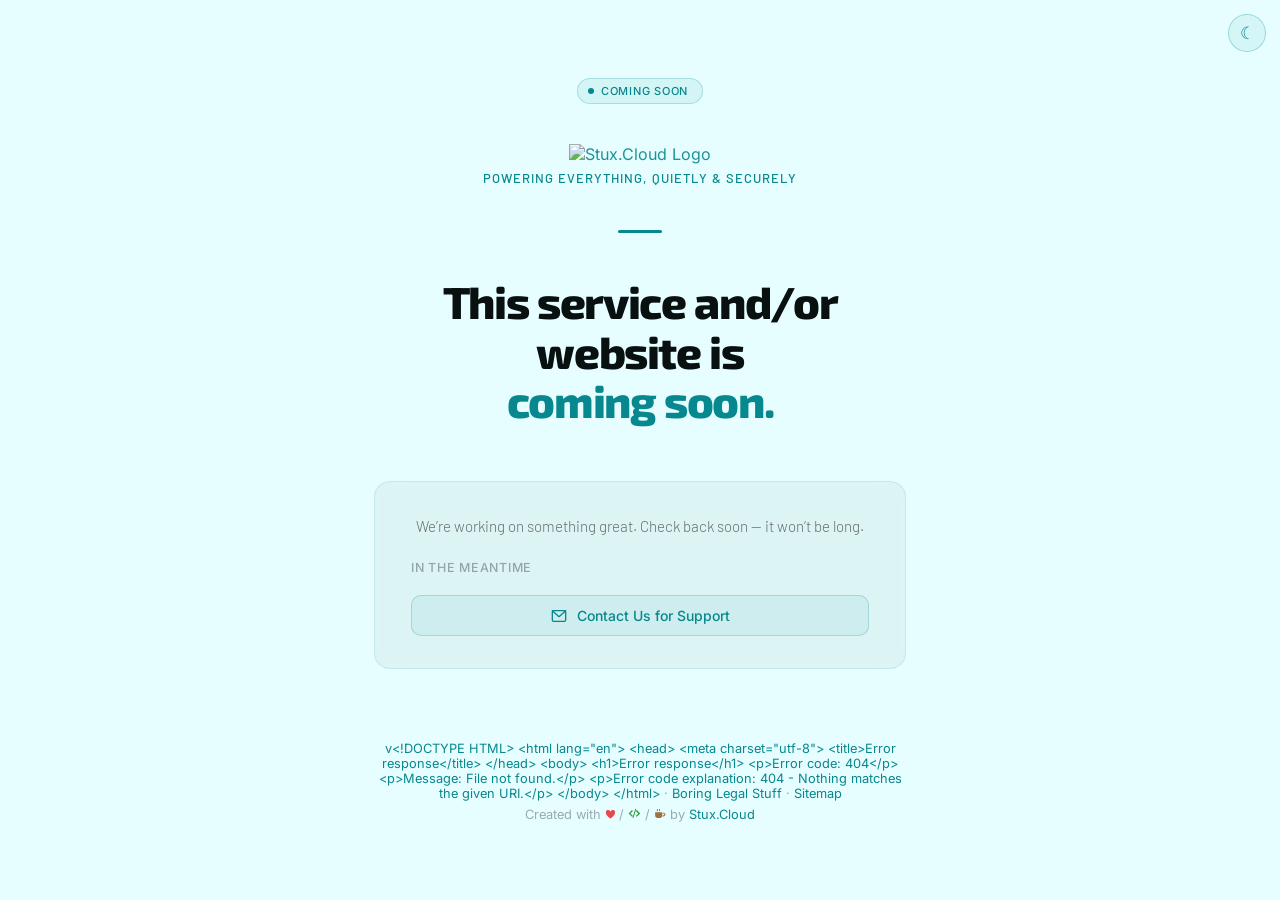
==== commit feba99c8: "Release v3.0.0 See CHANGELOG.md for details." ====
--- a/index.html
+++ b/index.html
@@ -19,27 +19,27 @@
 
         /* ── Dark mode (default) ── */
         :root {
-            --bg: #051e03;
+            --bg: #031d1e;
             --bg-card: #111820;
             --border: rgba(255, 255, 255, 0.07);
             --border-input: rgba(255, 255, 255, 0.12);
-            --text-1: #eef2ee;
-            --text-2: rgba(238, 242, 238, 0.55);
-            --text-3: rgba(238, 242, 238, 0.35);
-            --accent: #00ac00;
-            --accent-dim: rgba(0, 172, 0, 0.13);
-            --accent-border: rgba(0, 172, 0, 0.3);
-            --accent-hover: rgba(0, 172, 0, 0.22);
-            --accent-bg: rgba(0, 172, 0, 0.12);
-            --accent-bg-hover: rgba(0, 172, 0, 0.18);
-            --accent-border-strong: rgba(0, 172, 0, 0.35);
-            --accent-border-hover: rgba(0, 172, 0, 0.55);
-            --accent-gradient: linear-gradient(90deg, #006400, #00ac00);
-            --chip-color: #00d400;
-            --chip-bg: rgba(0, 172, 0, 0.13);
-            --chip-border: rgba(0, 172, 0, 0.3);
-            --btn-bg: #00ac00;
-            --btn-bg-hover: #00c400;
+            --text-1: #eef2f2;
+            --text-2: rgba(238, 242, 242, 0.55);
+            --text-3: rgba(238, 242, 242, 0.35);
+            --accent: #07878e;
+            --accent-dim: rgba(7, 135, 142, 0.13);
+            --accent-border: rgba(7, 135, 142, 0.3);
+            --accent-hover: rgba(7, 135, 142, 0.22);
+            --accent-bg: rgba(7, 135, 142, 0.12);
+            --accent-bg-hover: rgba(7, 135, 142, 0.18);
+            --accent-border-strong: rgba(7, 135, 142, 0.35);
+            --accent-border-hover: rgba(7, 135, 142, 0.55);
+            --accent-gradient: linear-gradient(90deg, #07878e, #07878e);
+            --chip-color: #07878e;
+            --chip-bg: rgba(7, 135, 142, 0.13);
+            --chip-border: rgba(7, 135, 142, 0.3);
+            --btn-bg: #07878e;
+            --btn-bg-hover: #0a9ea6;
             --btn-text: #0b0f14;
             --input-bg: rgba(255, 255, 255, 0.05);
             --input-bg-focus: rgba(255, 255, 255, 0.08);
@@ -48,27 +48,27 @@
         /* ── Light mode ── */
         @media (prefers-color-scheme: light) {
             :root {
-                --bg: #e8ffe6;
+                --bg: #e6feff;
                 --bg-card: #ffffff;
                 --border: rgba(0, 0, 0, 0.08);
                 --border-input: rgba(0, 0, 0, 0.15);
-                --text-1: #081008;
+                --text-1: #081010;
                 --text-2: rgba(0, 0, 0, 0.55);
-                --text-3: rgba(8, 16, 8, 0.35);
-                --accent: #006400;
-                --accent-dim: rgba(0, 100, 0, 0.08);
-                --accent-border: rgba(0, 100, 0, 0.22);
-                --accent-hover: rgba(0, 100, 0, 0.13);
-                --accent-bg: rgba(0, 100, 0, 0.07);
-                --accent-bg-hover: rgba(0, 100, 0, 0.11);
-                --accent-border-strong: rgba(0, 100, 0, 0.28);
-                --accent-border-hover: rgba(0, 100, 0, 0.45);
-                --accent-gradient: linear-gradient(90deg, #006400, #00ac00);
-                --chip-color: #004d00;
-                --chip-bg: rgba(0, 100, 0, 0.08);
-                --chip-border: rgba(0, 100, 0, 0.22);
-                --btn-bg: #006400;
-                --btn-bg-hover: #007a00;
+                --text-3: rgba(8, 16, 16, 0.35);
+                --accent: #07878e;
+                --accent-dim: rgba(7, 135, 142, 0.08);
+                --accent-border: rgba(7, 135, 142, 0.22);
+                --accent-hover: rgba(7, 135, 142, 0.13);
+                --accent-bg: rgba(7, 135, 142, 0.07);
+                --accent-bg-hover: rgba(7, 135, 142, 0.11);
+                --accent-border-strong: rgba(7, 135, 142, 0.28);
+                --accent-border-hover: rgba(7, 135, 142, 0.45);
+                --accent-gradient: linear-gradient(90deg, #07878e, #07878e);
+                --chip-color: #07878e;
+                --chip-bg: rgba(7, 135, 142, 0.08);
+                --chip-border: rgba(7, 135, 142, 0.22);
+                --btn-bg: #07878e;
+                --btn-bg-hover: #07878e;
                 --btn-text: #ffffff;
                 --input-bg: #ffffff;
                 --input-bg-focus: #f4fbf4;
@@ -76,54 +76,54 @@
         }
 
         :root.theme-light {
-            --bg: #e8ffe6;
+            --bg: #e6feff;
             --bg-card: #ffffff;
             --border: rgba(0, 0, 0, 0.08);
             --border-input: rgba(0, 0, 0, 0.15);
-            --text-1: #081008;
+            --text-1: #081010;
             --text-2: rgba(0, 0, 0, 0.55);
-            --text-3: rgba(8, 16, 8, 0.35);
-            --accent: #006400;
-            --accent-dim: rgba(0, 100, 0, 0.08);
-            --accent-border: rgba(0, 100, 0, 0.22);
-            --accent-hover: rgba(0, 100, 0, 0.13);
-            --accent-bg: rgba(0, 100, 0, 0.07);
-            --accent-bg-hover: rgba(0, 100, 0, 0.11);
-            --accent-border-strong: rgba(0, 100, 0, 0.28);
-            --accent-border-hover: rgba(0, 100, 0, 0.45);
-            --accent-gradient: linear-gradient(90deg, #006400, #00ac00);
-            --chip-color: #004d00;
-            --chip-bg: rgba(0, 100, 0, 0.08);
-            --chip-border: rgba(0, 100, 0, 0.22);
-            --btn-bg: #006400;
-            --btn-bg-hover: #007a00;
+            --text-3: rgba(8, 16, 16, 0.35);
+            --accent: #07878e;
+            --accent-dim: rgba(7, 135, 142, 0.08);
+            --accent-border: rgba(7, 135, 142, 0.22);
+            --accent-hover: rgba(7, 135, 142, 0.13);
+            --accent-bg: rgba(7, 135, 142, 0.07);
+            --accent-bg-hover: rgba(7, 135, 142, 0.11);
+            --accent-border-strong: rgba(7, 135, 142, 0.28);
+            --accent-border-hover: rgba(7, 135, 142, 0.45);
+            --accent-gradient: linear-gradient(90deg, #07878e, #07878e);
+            --chip-color: #07878e;
+            --chip-bg: rgba(7, 135, 142, 0.08);
+            --chip-border: rgba(7, 135, 142, 0.22);
+            --btn-bg: #07878e;
+            --btn-bg-hover: #07878e;
             --btn-text: #ffffff;
             --input-bg: #ffffff;
             --input-bg-focus: #f4fbf4;
         }
 
         :root.theme-dark {
-            --bg: #051e03;
+            --bg: #031d1e;
             --bg-card: #111820;
             --border: rgba(255, 255, 255, 0.07);
             --border-input: rgba(255, 255, 255, 0.12);
-            --text-1: #eef2ee;
-            --text-2: rgba(238, 242, 238, 0.55);
-            --text-3: rgba(238, 242, 238, 0.35);
-            --accent: #00ac00;
-            --accent-dim: rgba(0, 172, 0, 0.13);
-            --accent-border: rgba(0, 172, 0, 0.3);
-            --accent-hover: rgba(0, 172, 0, 0.22);
-            --accent-bg: rgba(0, 172, 0, 0.12);
-            --accent-bg-hover: rgba(0, 172, 0, 0.18);
-            --accent-border-strong: rgba(0, 172, 0, 0.35);
-            --accent-border-hover: rgba(0, 172, 0, 0.55);
-            --accent-gradient: linear-gradient(90deg, #006400, #00ac00);
-            --chip-color: #00d400;
-            --chip-bg: rgba(0, 172, 0, 0.13);
-            --chip-border: rgba(0, 172, 0, 0.3);
-            --btn-bg: #00ac00;
-            --btn-bg-hover: #00c400;
+            --text-1: #eef2f2;
+            --text-2: rgba(238, 242, 242, 0.55);
+            --text-3: rgba(238, 242, 242, 0.35);
+            --accent: #07878e;
+            --accent-dim: rgba(7, 135, 142, 0.13);
+            --accent-border: rgba(7, 135, 142, 0.3);
+            --accent-hover: rgba(7, 135, 142, 0.22);
+            --accent-bg: rgba(7, 135, 142, 0.12);
+            --accent-bg-hover: rgba(7, 135, 142, 0.18);
+            --accent-border-strong: rgba(7, 135, 142, 0.35);
+            --accent-border-hover: rgba(7, 135, 142, 0.55);
+            --accent-gradient: linear-gradient(90deg, #07878e, #07878e);
+            --chip-color: #07878e;
+            --chip-bg: rgba(7, 135, 142, 0.13);
+            --chip-border: rgba(7, 135, 142, 0.3);
+            --btn-bg: #07878e;
+            --btn-bg-hover: #0a9ea6;
             --btn-text: #0b0f14;
             --input-bg: rgba(255, 255, 255, 0.05);
             --input-bg-focus: rgba(255, 255, 255, 0.08);
@@ -561,7 +561,7 @@
         }
 
         .lf::before {
-            background: var(--cd, #00ac00);
+            background: var(--cd, #07878e);
         }
 
         /* light mode colours */
@@ -571,7 +571,7 @@
             }
 
             .lf::before {
-                background: var(--cl, #006400);
+                background: var(--cl, #07878e);
             }
         }
 
@@ -730,7 +730,7 @@
         }
 
         :root.theme-light .lf::before {
-            background: var(--cl, #006400);
+            background: var(--cl, #07878e);
         }
 
         :root.theme-dark .lf {
@@ -738,7 +738,7 @@
         }
 
         :root.theme-dark .lf::before {
-            background: var(--cd, #00ac00);
+            background: var(--cd, #07878e);
         }
     </style>
     <link rel="stylesheet" href="/assets/site-banner.css">
@@ -750,65 +750,65 @@
 
     <div class="leaves" contenteditable="false" data-mce-bogus="1">
         <span class="lf lf-a"
-            style="left:42%;animation-duration:10.2s;animation-delay:-0.7s;--sz:10px;--op-d:0.09;--op-l:0.2;--cd:#007800;--cl:#00ac00">&#8203;</span>
+            style="left:42%;animation-duration:10.2s;animation-delay:-0.7s;--sz:10px;--op-d:0.09;--op-l:0.2;--cd:#07878e;--cl:#07878e">&#8203;</span>
         <span class="lf lf-b"
-            style="left:8%;animation-duration:8.7s;animation-delay:-1.3s;--sz:11px;--op-d:0.13;--op-l:0.13;--cd:#00ac00;--cl:#00ac00">&#8203;</span>
+            style="left:8%;animation-duration:8.7s;animation-delay:-1.3s;--sz:11px;--op-d:0.13;--op-l:0.13;--cd:#07878e;--cl:#07878e">&#8203;</span>
         <span class="lf lf-c"
-            style="left:55%;animation-duration:11.5s;animation-delay:-13.2s;--sz:13px;--op-d:0.16;--op-l:0.2;--cd:#00ac00;--cl:#00ac00">&#8203;</span>
+            style="left:55%;animation-duration:11.5s;animation-delay:-13.2s;--sz:13px;--op-d:0.16;--op-l:0.2;--cd:#07878e;--cl:#07878e">&#8203;</span>
         <span class="lf lf-a"
-            style="left:75%;animation-duration:14.8s;animation-delay:-8.4s;--sz:10px;--op-d:0.15;--op-l:0.14;--cd:#00c800;--cl:#007a00">&#8203;</span>
+            style="left:75%;animation-duration:14.8s;animation-delay:-8.4s;--sz:10px;--op-d:0.15;--op-l:0.14;--cd:#07878e;--cl:#07878e">&#8203;</span>
         <span class="lf lf-b"
-            style="left:70%;animation-duration:9.5s;animation-delay:-12.4s;--sz:20px;--op-d:0.1;--op-l:0.2;--cd:#00b400;--cl:#007a00">&#8203;</span>
+            style="left:70%;animation-duration:9.5s;animation-delay:-12.4s;--sz:20px;--op-d:0.1;--op-l:0.2;--cd:#07878e;--cl:#07878e">&#8203;</span>
         <span class="lf lf-c"
-            style="left:48%;animation-duration:12.7s;animation-delay:-12.6s;--sz:19px;--op-d:0.09;--op-l:0.15;--cd:#00b400;--cl:#00ac00">&#8203;</span>
+            style="left:48%;animation-duration:12.7s;animation-delay:-12.6s;--sz:19px;--op-d:0.09;--op-l:0.15;--cd:#07878e;--cl:#07878e">&#8203;</span>
         <span class="lf lf-a"
-            style="left:55%;animation-duration:10.7s;animation-delay:-3.1s;--sz:17px;--op-d:0.12;--op-l:0.15;--cd:#009900;--cl:#005c00">&#8203;</span>
+            style="left:55%;animation-duration:10.7s;animation-delay:-3.1s;--sz:17px;--op-d:0.12;--op-l:0.15;--cd:#07878e;--cl:#07878e">&#8203;</span>
         <span class="lf lf-b"
-            style="left:32%;animation-duration:9.4s;animation-delay:-12.9s;--sz:17px;--op-d:0.19;--op-l:0.22;--cd:#007800;--cl:#00ac00">&#8203;</span>
+            style="left:32%;animation-duration:9.4s;animation-delay:-12.9s;--sz:17px;--op-d:0.19;--op-l:0.22;--cd:#07878e;--cl:#07878e">&#8203;</span>
         <span class="lf lf-c"
-            style="left:10%;animation-duration:10.3s;animation-delay:-12.3s;--sz:22px;--op-d:0.12;--op-l:0.25;--cd:#00c800;--cl:#006400">&#8203;</span>
+            style="left:10%;animation-duration:10.3s;animation-delay:-12.3s;--sz:22px;--op-d:0.12;--op-l:0.25;--cd:#07878e;--cl:#07878e">&#8203;</span>
         <span class="lf lf-a"
-            style="left:86%;animation-duration:11.5s;animation-delay:-12.9s;--sz:22px;--op-d:0.19;--op-l:0.16;--cd:#00b400;--cl:#009000">&#8203;</span>
+            style="left:86%;animation-duration:11.5s;animation-delay:-12.9s;--sz:22px;--op-d:0.19;--op-l:0.16;--cd:#07878e;--cl:#07878e">&#8203;</span>
         <span class="lf lf-b"
-            style="left:77%;animation-duration:13.4s;animation-delay:-7.0s;--sz:11px;--op-d:0.18;--op-l:0.25;--cd:#00c800;--cl:#005c00">&#8203;</span>
+            style="left:77%;animation-duration:13.4s;animation-delay:-7.0s;--sz:11px;--op-d:0.18;--op-l:0.25;--cd:#07878e;--cl:#07878e">&#8203;</span>
         <span class="lf lf-c"
-            style="left:86%;animation-duration:12.8s;animation-delay:-13.1s;--sz:14px;--op-d:0.16;--op-l:0.26;--cd:#00c800;--cl:#009000">&#8203;</span>
+            style="left:86%;animation-duration:12.8s;animation-delay:-13.1s;--sz:14px;--op-d:0.16;--op-l:0.26;--cd:#07878e;--cl:#07878e">&#8203;</span>
         <span class="lf lf-a"
-            style="left:92%;animation-duration:12.3s;animation-delay:-8.6s;--sz:10px;--op-d:0.19;--op-l:0.17;--cd:#006400;--cl:#006400">&#8203;</span>
+            style="left:92%;animation-duration:12.3s;animation-delay:-8.6s;--sz:10px;--op-d:0.19;--op-l:0.17;--cd:#07878e;--cl:#07878e">&#8203;</span>
         <span class="lf lf-b"
-            style="left:64%;animation-duration:13.1s;animation-delay:-13.2s;--sz:12px;--op-d:0.17;--op-l:0.18;--cd:#00c800;--cl:#006400">&#8203;</span>
+            style="left:64%;animation-duration:13.1s;animation-delay:-13.2s;--sz:12px;--op-d:0.17;--op-l:0.18;--cd:#07878e;--cl:#07878e">&#8203;</span>
         <span class="lf lf-c"
-            style="left:22%;animation-duration:11.4s;animation-delay:-7.7s;--sz:12px;--op-d:0.18;--op-l:0.24;--cd:#007800;--cl:#005c00">&#8203;</span>
+            style="left:22%;animation-duration:11.4s;animation-delay:-7.7s;--sz:12px;--op-d:0.18;--op-l:0.24;--cd:#07878e;--cl:#07878e">&#8203;</span>
         <span class="lf lf-a"
-            style="left:54%;animation-duration:12.5s;animation-delay:-0.2s;--sz:16px;--op-d:0.19;--op-l:0.14;--cd:#009900;--cl:#007a00">&#8203;</span>
+            style="left:54%;animation-duration:12.5s;animation-delay:-0.2s;--sz:16px;--op-d:0.19;--op-l:0.14;--cd:#07878e;--cl:#07878e">&#8203;</span>
         <span class="lf lf-b"
-            style="left:30%;animation-duration:7.1s;animation-delay:-4.8s;--sz:19px;--op-d:0.1;--op-l:0.16;--cd:#009900;--cl:#004d00">&#8203;</span>
+            style="left:30%;animation-duration:7.1s;animation-delay:-4.8s;--sz:19px;--op-d:0.1;--op-l:0.16;--cd:#07878e;--cl:#07878e">&#8203;</span>
         <span class="lf lf-c"
-            style="left:69%;animation-duration:11.5s;animation-delay:-8.8s;--sz:12px;--op-d:0.16;--op-l:0.19;--cd:#006400;--cl:#005c00">&#8203;</span>
+            style="left:69%;animation-duration:11.5s;animation-delay:-8.8s;--sz:12px;--op-d:0.16;--op-l:0.19;--cd:#07878e;--cl:#07878e">&#8203;</span>
         <span class="lf lf-a"
-            style="left:87%;animation-duration:10.7s;animation-delay:-3.6s;--sz:22px;--op-d:0.19;--op-l:0.22;--cd:#006400;--cl:#004d00">&#8203;</span>
+            style="left:87%;animation-duration:10.7s;animation-delay:-3.6s;--sz:22px;--op-d:0.19;--op-l:0.22;--cd:#07878e;--cl:#07878e">&#8203;</span>
         <span class="lf lf-b"
-            style="left:51%;animation-duration:7.8s;animation-delay:-8.4s;--sz:20px;--op-d:0.13;--op-l:0.15;--cd:#009900;--cl:#004d00">&#8203;</span>
+            style="left:51%;animation-duration:7.8s;animation-delay:-8.4s;--sz:20px;--op-d:0.13;--op-l:0.15;--cd:#07878e;--cl:#07878e">&#8203;</span>
         <span class="lf lf-c"
-            style="left:21%;animation-duration:11.8s;animation-delay:-12.5s;--sz:11px;--op-d:0.08;--op-l:0.14;--cd:#00ac00;--cl:#009000">&#8203;</span>
+            style="left:21%;animation-duration:11.8s;animation-delay:-12.5s;--sz:11px;--op-d:0.08;--op-l:0.14;--cd:#07878e;--cl:#07878e">&#8203;</span>
         <span class="lf lf-a"
-            style="left:79%;animation-duration:14.0s;animation-delay:-13.6s;--sz:19px;--op-d:0.13;--op-l:0.21;--cd:#007800;--cl:#00ac00">&#8203;</span>
+            style="left:79%;animation-duration:14.0s;animation-delay:-13.6s;--sz:19px;--op-d:0.13;--op-l:0.21;--cd:#07878e;--cl:#07878e">&#8203;</span>
         <span class="lf lf-b"
-            style="left:47%;animation-duration:7.9s;animation-delay:-7.4s;--sz:17px;--op-d:0.2;--op-l:0.19;--cd:#00c800;--cl:#009000">&#8203;</span>
+            style="left:47%;animation-duration:7.9s;animation-delay:-7.4s;--sz:17px;--op-d:0.2;--op-l:0.19;--cd:#07878e;--cl:#07878e">&#8203;</span>
         <span class="lf lf-c"
-            style="left:11%;animation-duration:13.0s;animation-delay:-12.0s;--sz:21px;--op-d:0.11;--op-l:0.24;--cd:#009900;--cl:#00ac00">&#8203;</span>
+            style="left:11%;animation-duration:13.0s;animation-delay:-12.0s;--sz:21px;--op-d:0.11;--op-l:0.24;--cd:#07878e;--cl:#07878e">&#8203;</span>
         <span class="lf lf-a"
-            style="left:3%;animation-duration:14.6s;animation-delay:-11.1s;--sz:15px;--op-d:0.1;--op-l:0.2;--cd:#00ac00;--cl:#00ac00">&#8203;</span>
+            style="left:3%;animation-duration:14.6s;animation-delay:-11.1s;--sz:15px;--op-d:0.1;--op-l:0.2;--cd:#07878e;--cl:#07878e">&#8203;</span>
         <span class="lf lf-b"
-            style="left:39%;animation-duration:13.9s;animation-delay:-0.3s;--sz:21px;--op-d:0.18;--op-l:0.19;--cd:#009900;--cl:#009000">&#8203;</span>
+            style="left:39%;animation-duration:13.9s;animation-delay:-0.3s;--sz:21px;--op-d:0.18;--op-l:0.19;--cd:#07878e;--cl:#07878e">&#8203;</span>
         <span class="lf lf-c"
-            style="left:29%;animation-duration:13.2s;animation-delay:-6.5s;--sz:15px;--op-d:0.16;--op-l:0.21;--cd:#009900;--cl:#007a00">&#8203;</span>
+            style="left:29%;animation-duration:13.2s;animation-delay:-6.5s;--sz:15px;--op-d:0.16;--op-l:0.21;--cd:#07878e;--cl:#07878e">&#8203;</span>
         <span class="lf lf-a"
-            style="left:52%;animation-duration:8.8s;animation-delay:-3.6s;--sz:18px;--op-d:0.14;--op-l:0.22;--cd:#00ac00;--cl:#009000">&#8203;</span>
+            style="left:52%;animation-duration:8.8s;animation-delay:-3.6s;--sz:18px;--op-d:0.14;--op-l:0.22;--cd:#07878e;--cl:#07878e">&#8203;</span>
         <span class="lf lf-b"
-            style="left:61%;animation-duration:12.5s;animation-delay:-10.4s;--sz:15px;--op-d:0.13;--op-l:0.25;--cd:#007800;--cl:#009000">&#8203;</span>
+            style="left:61%;animation-duration:12.5s;animation-delay:-10.4s;--sz:15px;--op-d:0.13;--op-l:0.25;--cd:#07878e;--cl:#07878e">&#8203;</span>
         <span class="lf lf-c"
-            style="left:11%;animation-duration:8.8s;animation-delay:-10.9s;--sz:13px;--op-d:0.12;--op-l:0.19;--cd:#006400;--cl:#006400">&#8203;</span>
+            style="left:11%;animation-duration:8.8s;animation-delay:-10.9s;--sz:13px;--op-d:0.12;--op-l:0.19;--cd:#07878e;--cl:#07878e">&#8203;</span>
     </div>
 
     <div class="wrapper">
--- a/assets/site-brand.css
+++ b/assets/site-brand.css
@@ -6,8 +6,8 @@
 .site-banners {
     --banner-page-bg: var(--bg);
     --banner-text: var(--text-1);
-    --banner-site: #4cd94c;
-    --banner-site-light: #0b6b0b;
+    --banner-site: #07878e;
+    --banner-site-light: #07878e;
 }
 
 /* Fixed mode pads <body> by the banner's height; keep that inside full-height layouts. */
@@ -126,6 +126,10 @@
 .created-with .cw-love { color: #e5484d; }
 .created-with .cw-code { color: #2f9e44; }
 .created-with .cw-coffee { color: #a0703f; }
+/* Optical sizing: the solid heart fills its box, so it is scaled down to match the thin code strokes and the mug */
+.created-with .cw-love { font-size: 0.85em; }
+.created-with .cw-code { font-size: 1em; }
+.created-with .cw-coffee { font-size: 0.95em; }
 
 .cw-sr {
     position: absolute;
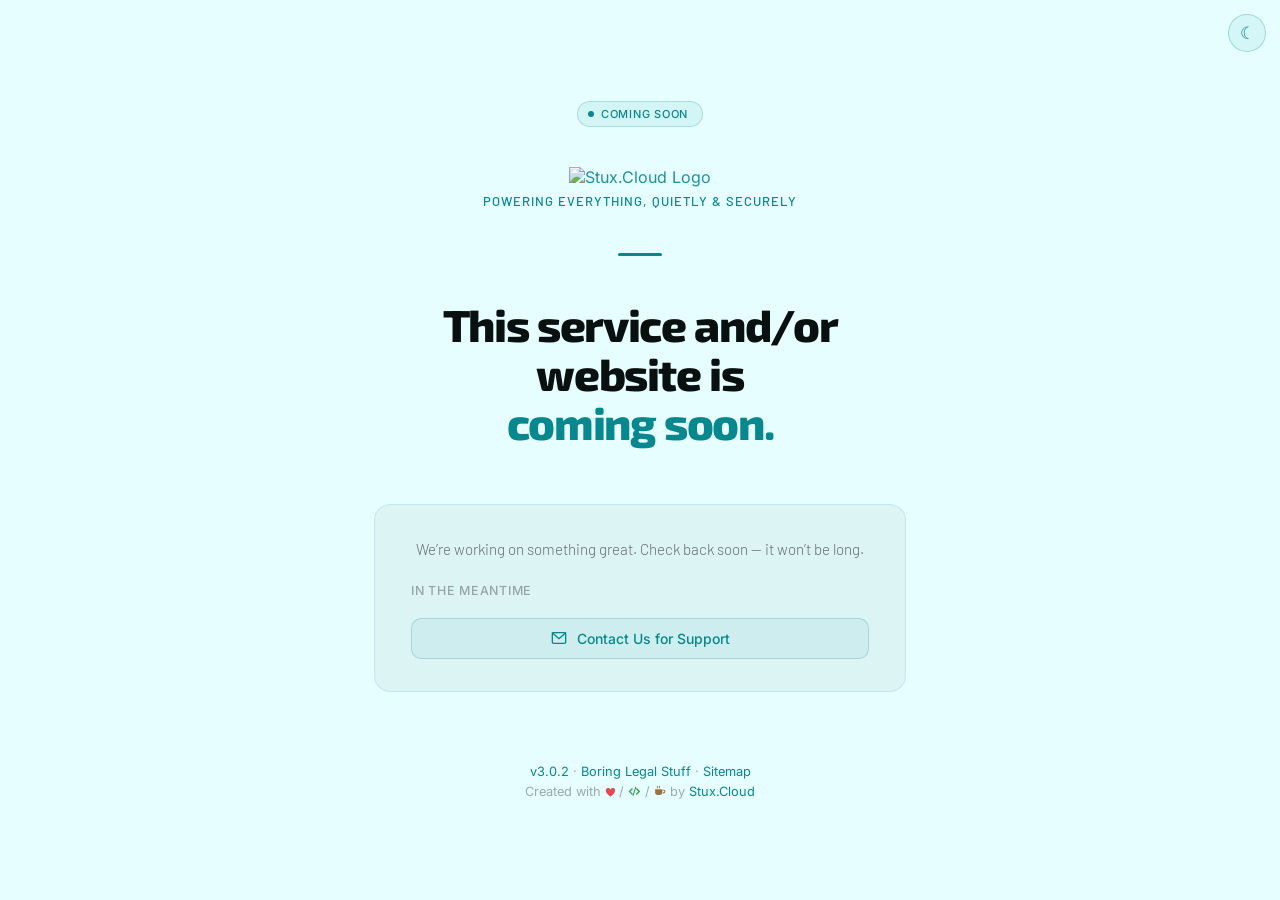
==== commit 6b56ce3e: "Release v3.0.2 See CHANGELOG.md for details." ====
--- a/index.html
+++ b/index.html
@@ -858,7 +858,7 @@
             var root = document.documentElement;
             var btn = document.getElementById('theme-toggle');
             var prefersDark = window.matchMedia('(prefers-color-scheme: dark)').matches;
-            var stored = localStorage.getItem('stuxedo-theme');
+            var stored = localStorage.getItem('stuxcloud-theme');
             var isDark = stored ? stored === 'dark' : prefersDark;
 
             function apply(dark) {
@@ -872,7 +872,7 @@
 
             btn.addEventListener('click', function () {
                 isDark = !isDark;
-                localStorage.setItem('stuxedo-theme', isDark ? 'dark' : 'light');
+                localStorage.setItem('stuxcloud-theme', isDark ? 'dark' : 'light');
                 apply(isDark);
             });
         })();
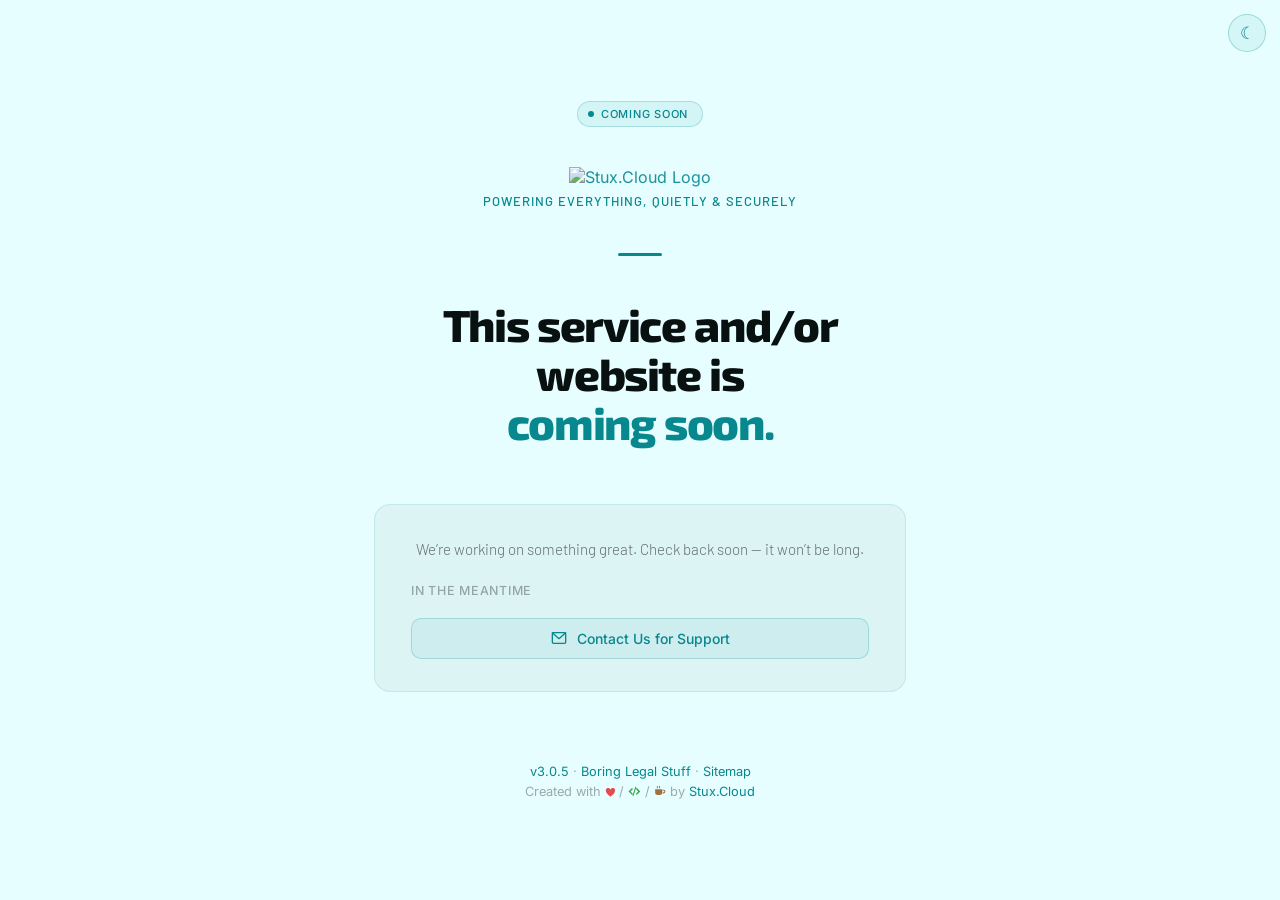
==== commit a04ab0f0: "Release v3.0.5 See CHANGELOG.md for details." ====
--- a/index.html
+++ b/index.html
@@ -4,7 +4,8 @@
 <head>
     <meta charset="UTF-8">
     <meta name="viewport" content="width=device-width, initial-scale=1.0">
-    <link rel="icon" type="image/png" href="https://global.media.stux.cloud/icon.png">
+    <link rel="icon" type="image/png" href="https://global.media.stux.cloud/icon-dark.png" media="(prefers-color-scheme: light)">
+    <link rel="icon" type="image/png" href="https://global.media.stux.cloud/icon-light.png" media="(prefers-color-scheme: dark)">
     <meta name="description" content="Stux.Cloud — Coming Soon">
     <title>Stux.Cloud — Coming Soon</title>
     <link rel="stylesheet" href="assets/fonts/fonts.css">
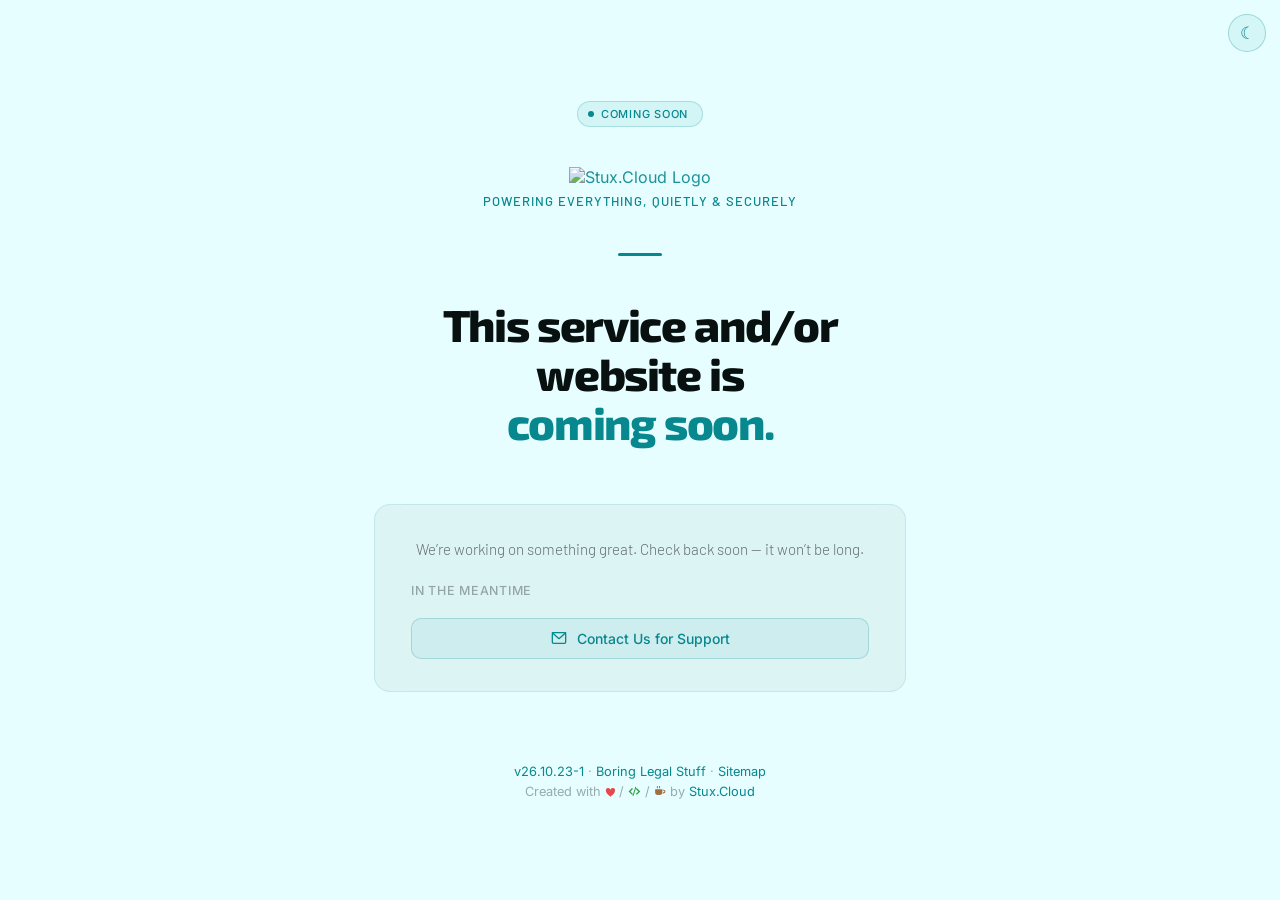
==== commit a03f8b1d: "Release v26.10.23-1 See CHANGELOG.md for details." ====
--- a/index.html
+++ b/index.html
@@ -4,9 +4,13 @@
 <head>
     <meta charset="UTF-8">
     <meta name="viewport" content="width=device-width, initial-scale=1.0">
-    <link rel="icon" type="image/png" href="https://global.media.stux.cloud/icon-dark.png" media="(prefers-color-scheme: light)">
-    <link rel="icon" type="image/png" href="https://global.media.stux.cloud/icon-light.png" media="(prefers-color-scheme: dark)">
+    <link rel="icon" href="/favicon.ico" sizes="48x48">
+    <link rel="icon" type="image/png" sizes="512x512" href="/assets/img/icon-512.png">
+    <link rel="apple-touch-icon" href="/apple-touch-icon.png">
+    <link rel="manifest" href="/site.webmanifest">
     <meta name="description" content="Stux.Cloud — Coming Soon">
+    <!-- Discord: a custom link preview, generated by scripts/build-discord-embeds.py -->
+    <script id="discord:component-embed" type="application/json">{"component":{"type":17,"accent_color":493454,"components":[{"type":9,"components":[{"type":10,"content":"# [Stux.Cloud](https://soonpage.stux.cloud/)\n**Coming soon**\nPowering everything, quietly & securely. This service and/or website isn't ready yet, so check back soon."}],"accessory":{"type":11,"media":{"url":"https://global.media.stux.cloud/icon.png"}}},{"type":1,"components":[{"type":2,"style":5,"label":"Stux.Cloud","url":"https://stux.cloud"}]}]}}</script>
     <title>Stux.Cloud — Coming Soon</title>
     <link rel="stylesheet" href="assets/fonts/fonts.css">
     <style>
